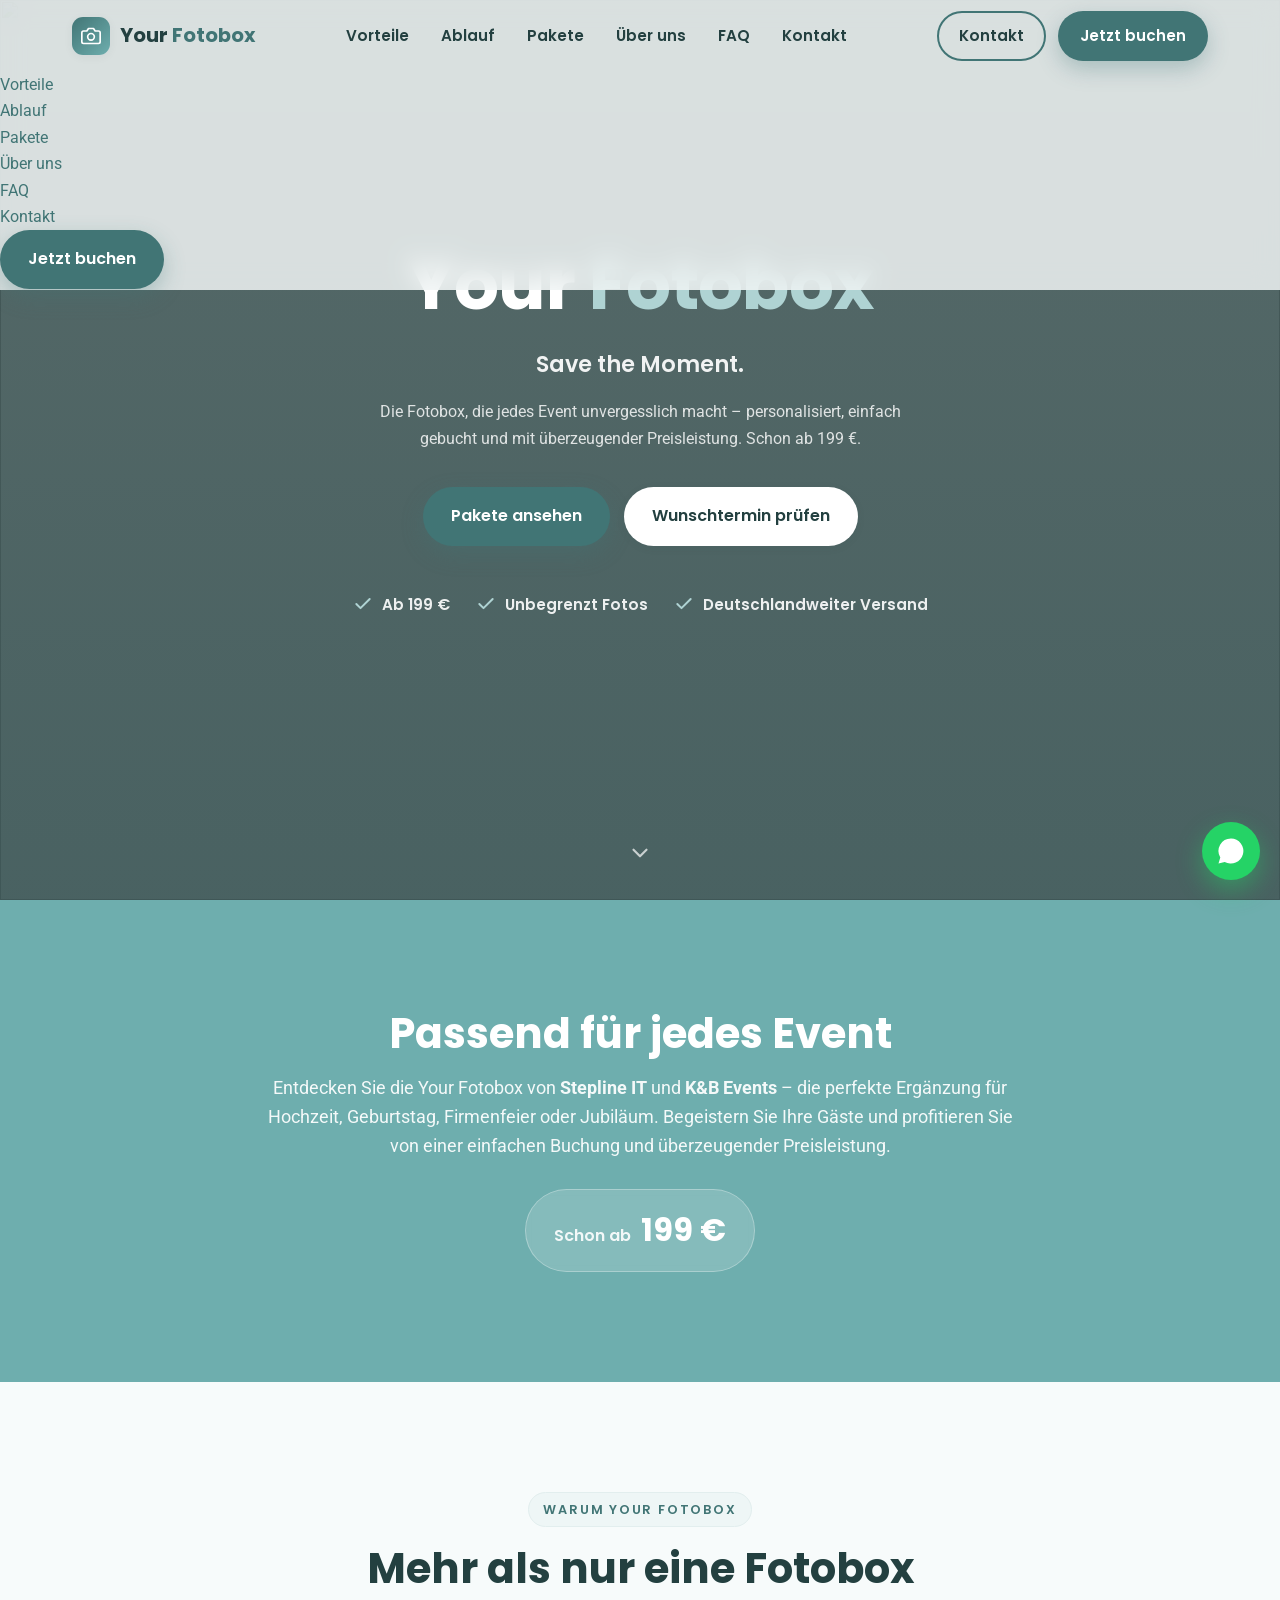
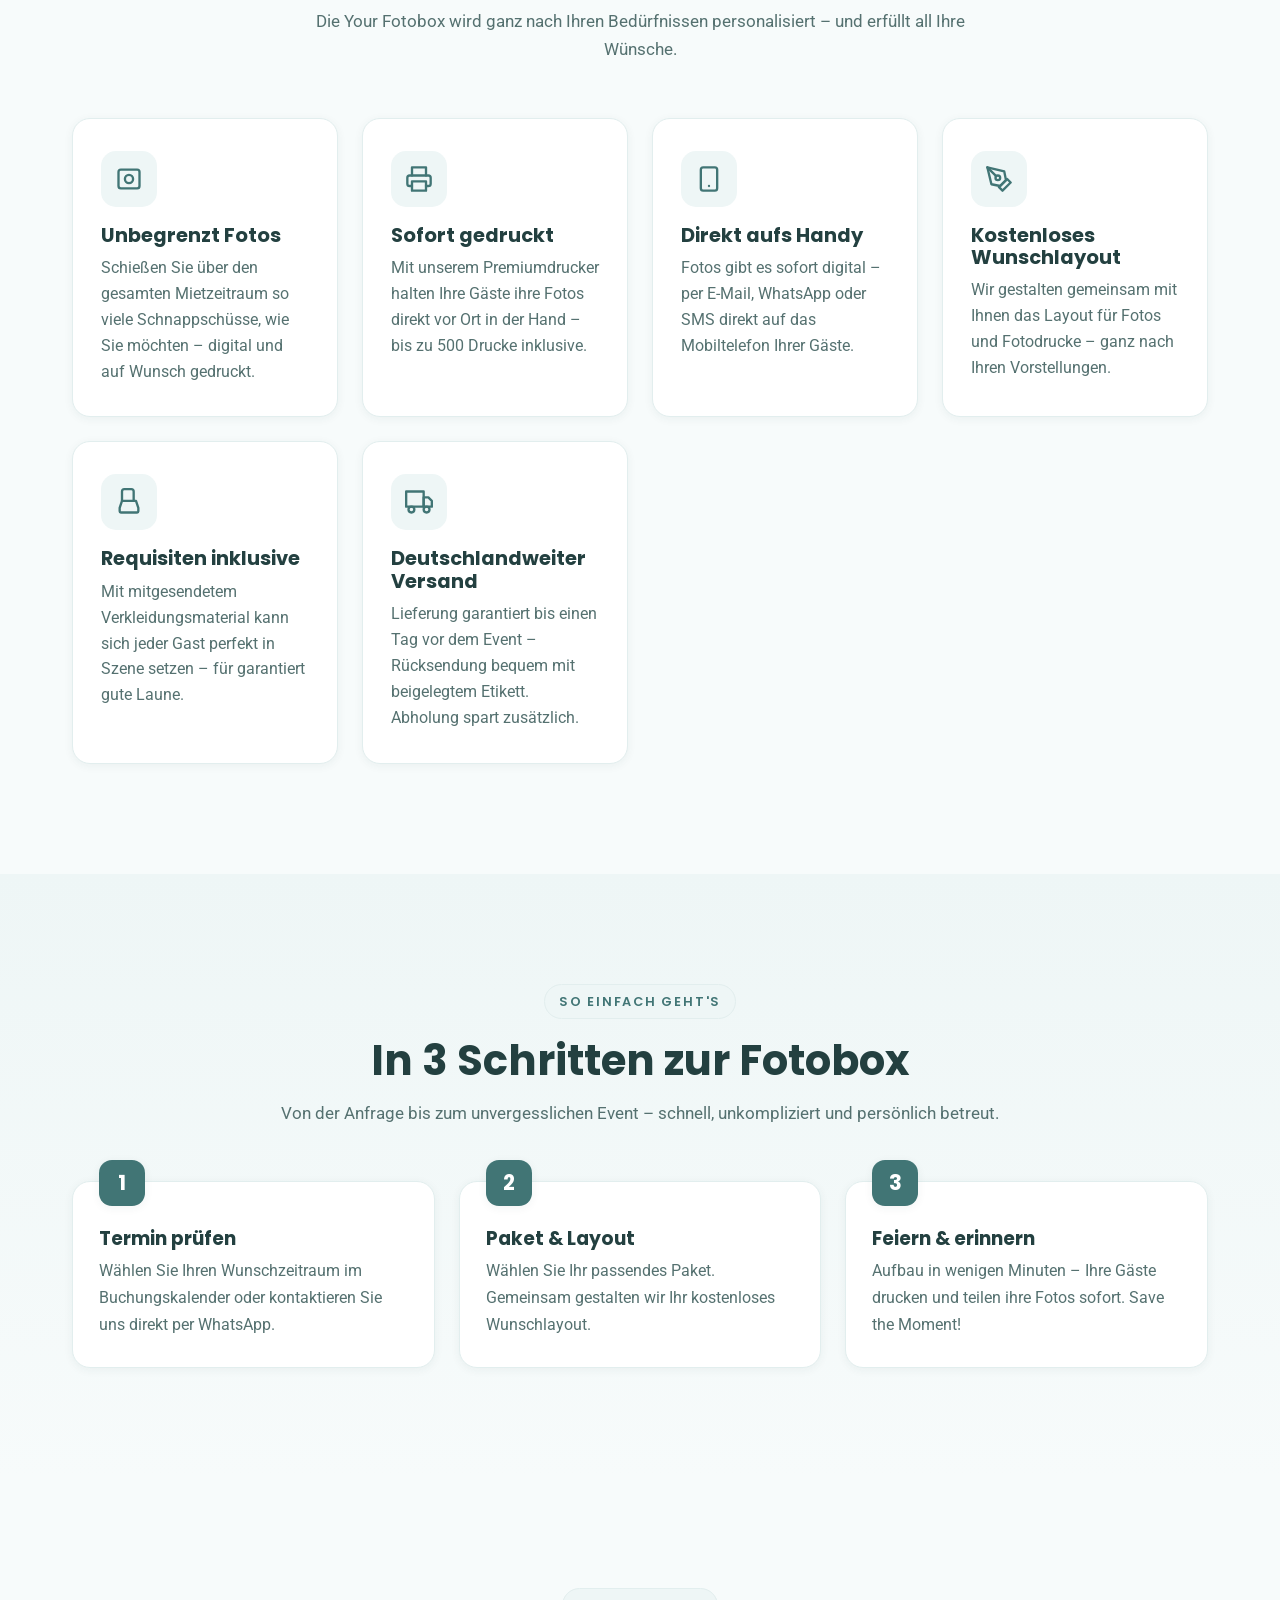
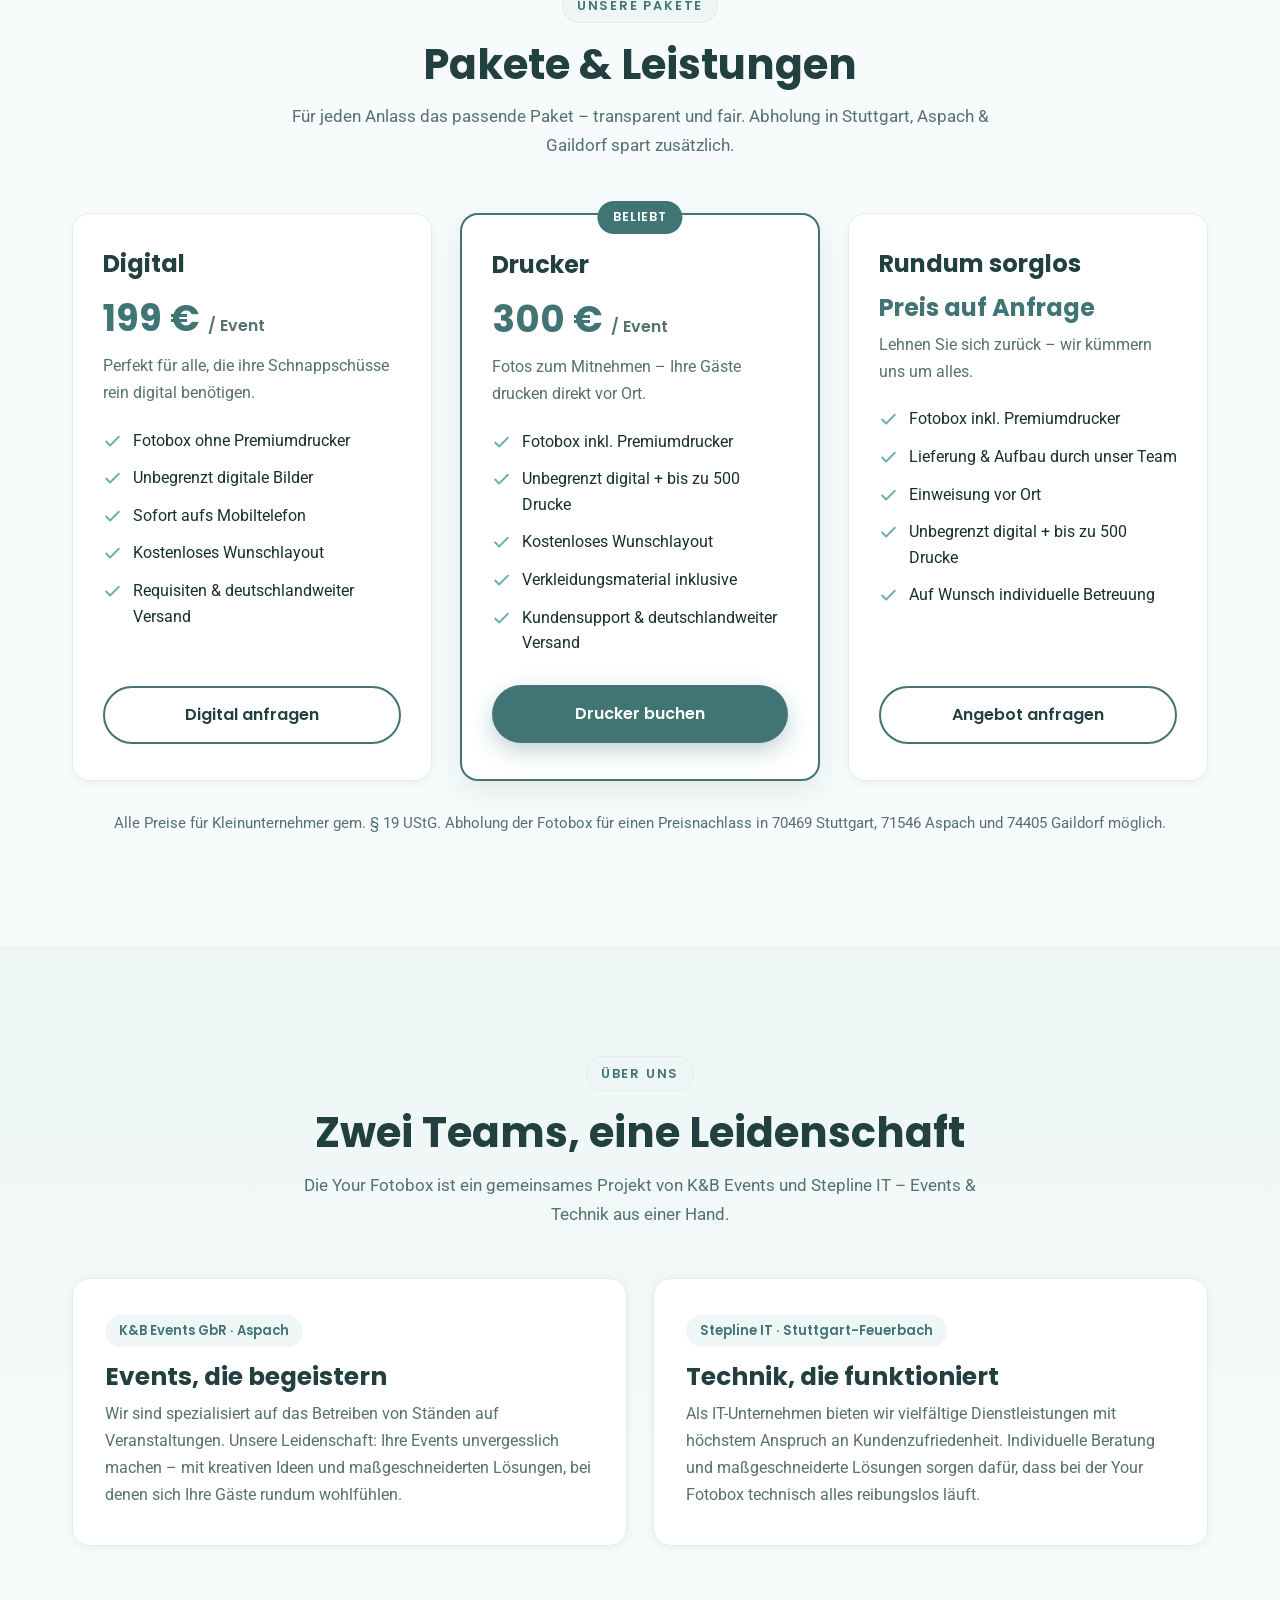
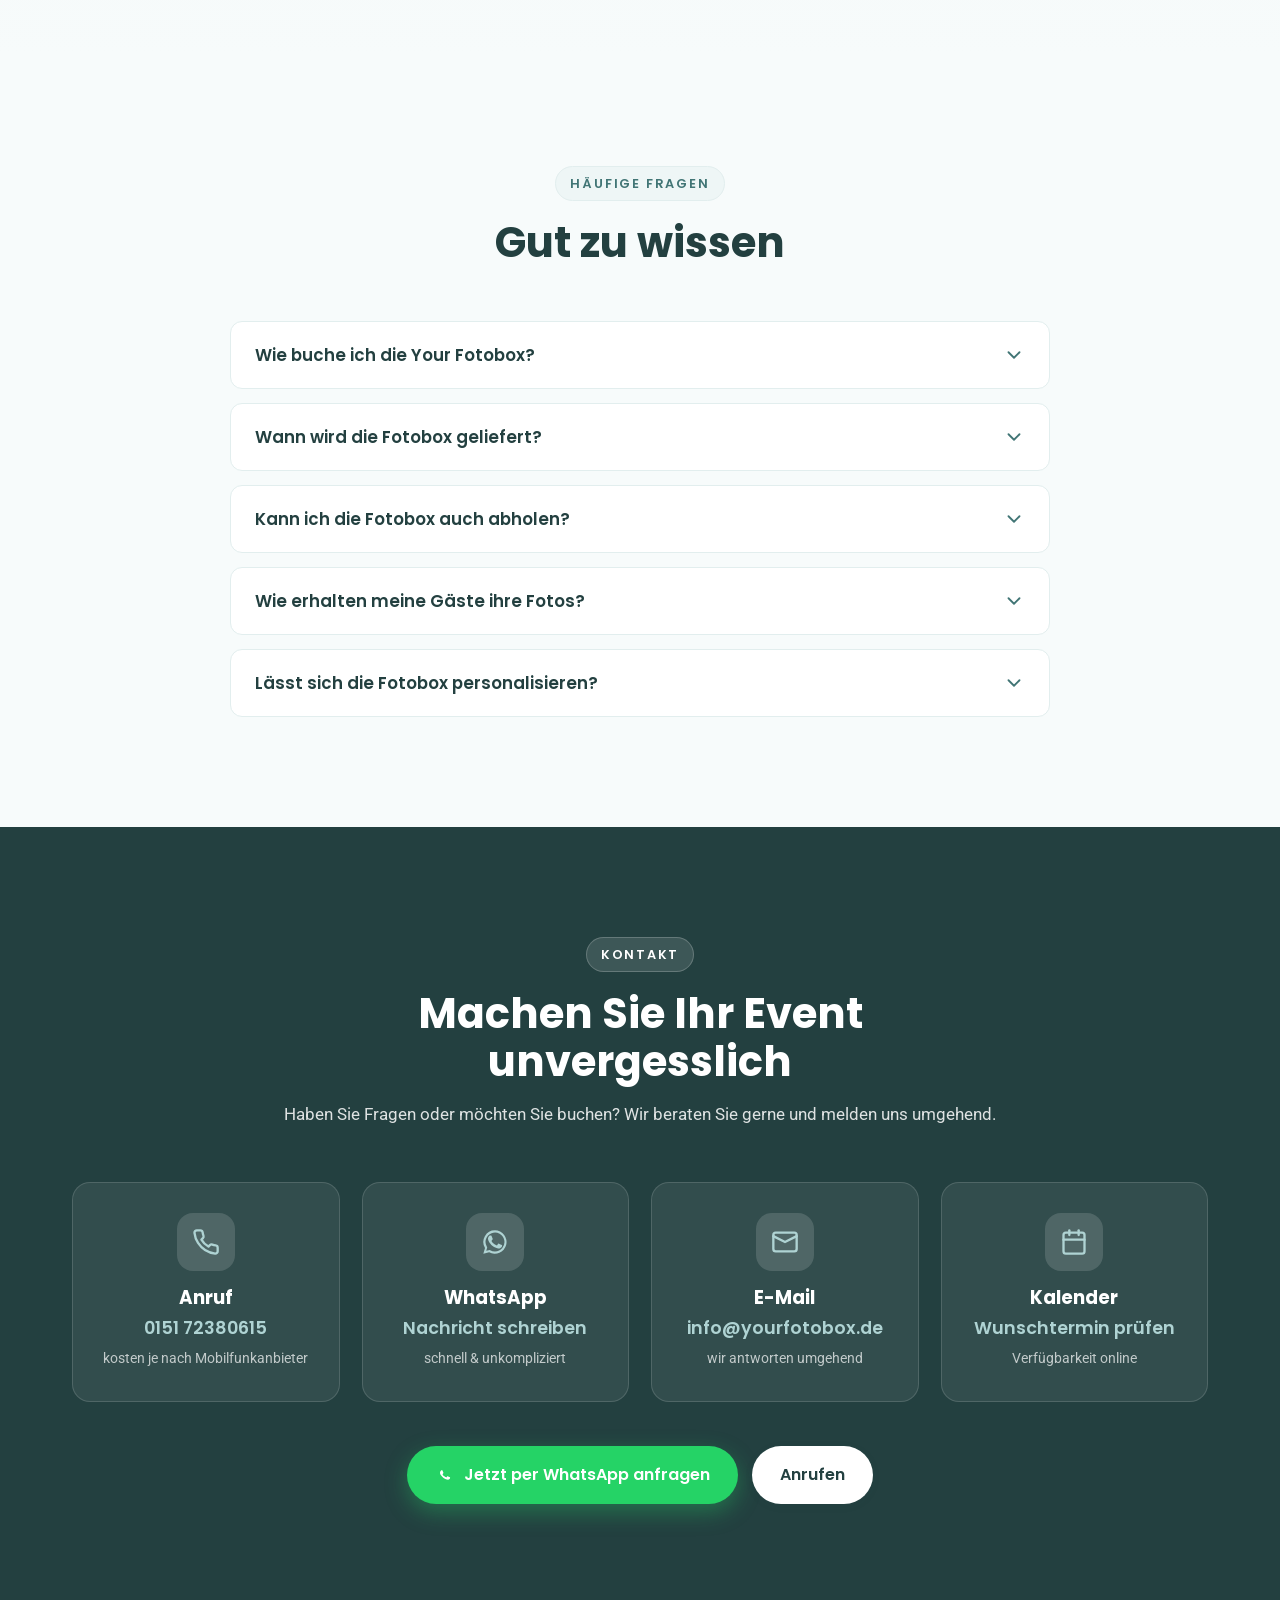
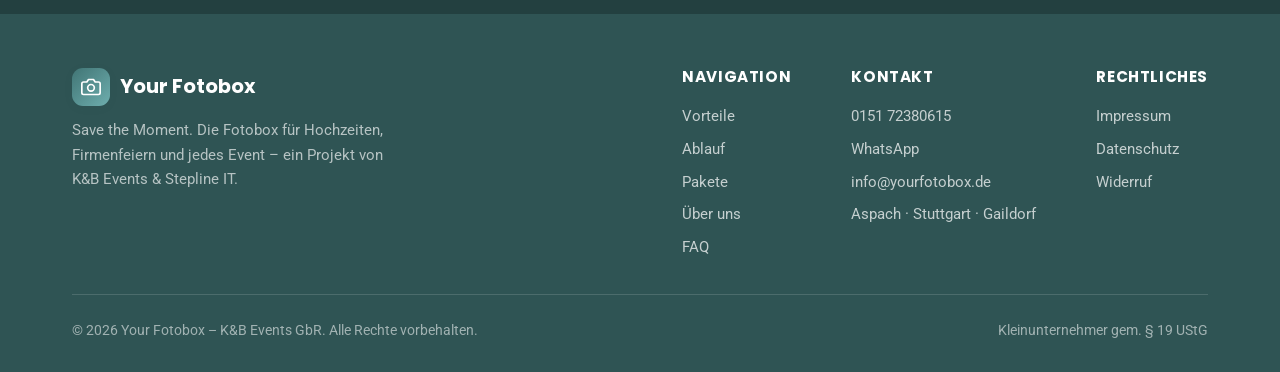
==== index.html @ 8f768f97 "Modernisierte Your Fotobox Website (statisch, responsive)" ====
<!doctype html>
<html lang="de">
<head>
  <meta charset="utf-8">
  <meta name="viewport" content="width=device-width, initial-scale=1">
  <title>Your Fotobox – Fotobox mieten ab 199 € | Save the Moment</title>
  <meta name="description" content="Your Fotobox mieten für Hochzeit, Firmenfeier & jedes Event – ab 199 €. Unbegrenzt Fotos digital & gedruckt, kostenloses Wunschlayout, Requisiten & deutschlandweiter Versand.">
  <meta name="theme-color" content="#417575">

  <meta property="og:type" content="website">
  <meta property="og:title" content="Your Fotobox – Fotobox mieten ab 199 €">
  <meta property="og:description" content="Die perfekte Ergänzung für jedes Event. Save the Moment – ab 199 €.">
  <meta property="og:site_name" content="Your Fotobox">

  <link rel="preconnect" href="https://fonts.googleapis.com">
  <link rel="preconnect" href="https://fonts.gstatic.com" crossorigin>
  <link href="https://fonts.googleapis.com/css2?family=Poppins:wght@600;700&family=Roboto:wght@400;500;700&display=swap" rel="stylesheet">
  <link rel="stylesheet" href="styles.css">

  <script type="application/ld+json">
  {
    "@context": "https://schema.org",
    "@type": "LocalBusiness",
    "name": "Your Fotobox",
    "description": "Fotobox mieten für Events, Hochzeiten und Firmenfeiern – ab 199 €.",
    "telephone": "+49 151 72380615",
    "email": "info@yourfotobox.de",
    "url": "https://www.yourfotobox.de",
    "areaServed": "DE",
    "priceRange": "€€"
  }
  </script>
</head>
<body>

  <!-- ============ HEADER ============ -->
  <header class="site-header" id="header">
    <div class="container nav">
      <a href="#top" class="brand" aria-label="Your Fotobox Startseite">
        <span class="logo-mark" aria-hidden="true">
          <svg viewBox="0 0 24 24" fill="none" stroke="currentColor" stroke-width="2" stroke-linecap="round" stroke-linejoin="round"><path d="M23 19a2 2 0 0 1-2 2H3a2 2 0 0 1-2-2V8a2 2 0 0 1 2-2h4l2-3h6l2 3h4a2 2 0 0 1 2 2z"/><circle cx="12" cy="13" r="4"/></svg>
        </span>
        <span>Your <b>Fotobox</b></span>
      </a>

      <nav aria-label="Hauptnavigation">
        <ul class="nav-links">
          <li><a href="#features">Vorteile</a></li>
          <li><a href="#how">Ablauf</a></li>
          <li><a href="#pakete">Pakete</a></li>
          <li><a href="#ueber-uns">Über uns</a></li>
          <li><a href="#faq">FAQ</a></li>
          <li><a href="#kontakt">Kontakt</a></li>
        </ul>
      </nav>

      <div class="nav-cta">
        <a href="#kontakt" class="btn btn-ghost">Kontakt</a>
        <a href="#pakete" class="btn btn-primary">Jetzt buchen</a>
        <button class="burger" id="burger" aria-label="Menü öffnen" aria-expanded="false">
          <span></span><span></span><span></span>
        </button>
      </div>
    </div>

    <div class="nav-mobile" id="navMobile">
      <ul>
        <li><a href="#features">Vorteile</a></li>
        <li><a href="#how">Ablauf</a></li>
        <li><a href="#pakete">Pakete</a></li>
        <li><a href="#ueber-uns">Über uns</a></li>
        <li><a href="#faq">FAQ</a></li>
        <li><a href="#kontakt">Kontakt</a></li>
        <li><a href="#pakete" class="btn btn-primary">Jetzt buchen</a></li>
      </ul>
    </div>
  </header>

  <!-- ============ HERO ============ -->
  <section class="hero" id="top">
    <div class="hero-bg" aria-hidden="true">
      <img src="https://images.unsplash.com/photo-1511795409834-ef04bbd61622?auto=format&fit=crop&w=1920&q=80" alt="" loading="eager">
    </div>
    <div class="hero-inner">
      <h1>Your <span class="accent">Fotobox</span></h1>
      <p class="lead">Save the Moment.</p>
      <p class="sub">Die Fotobox, die jedes Event unvergesslich macht – personalisiert, einfach gebucht und mit überzeugender Preisleistung. Schon ab 199 €.</p>
      <div class="hero-actions">
        <a href="#pakete" class="btn btn-primary">Pakete ansehen</a>
        <a href="https://app.calendarapp.de/de/?smlp=51174add1c52758f33d414ceaf3fe6ba" target="_blank" rel="noopener" class="btn btn-light">Wunschtermin prüfen</a>
      </div>
      <div class="hero-badges">
        <span class="hero-badge"><svg viewBox="0 0 24 24" fill="none" stroke="currentColor" stroke-width="2.4" stroke-linecap="round" stroke-linejoin="round"><polyline points="20 6 9 17 4 12"/></svg> Ab 199 €</span>
        <span class="hero-badge"><svg viewBox="0 0 24 24" fill="none" stroke="currentColor" stroke-width="2.4" stroke-linecap="round" stroke-linejoin="round"><polyline points="20 6 9 17 4 12"/></svg> Unbegrenzt Fotos</span>
        <span class="hero-badge"><svg viewBox="0 0 24 24" fill="none" stroke="currentColor" stroke-width="2.4" stroke-linecap="round" stroke-linejoin="round"><polyline points="20 6 9 17 4 12"/></svg> Deutschlandweiter Versand</span>
      </div>
    </div>
    <a href="#features" class="scroll-cue" aria-label="Weiter scrollen">
      <svg width="26" height="26" viewBox="0 0 24 24" fill="none" stroke="currentColor" stroke-width="2" stroke-linecap="round" stroke-linejoin="round"><polyline points="6 9 12 15 18 9"/></svg>
    </a>
  </section>

  <!-- ============ INTRO ============ -->
  <section class="intro">
    <div class="container reveal">
      <h2>Passend für jedes Event</h2>
      <p>Entdecken Sie die Your Fotobox von <strong>Stepline IT</strong> und <strong>K&amp;B Events</strong> – die perfekte Ergänzung für Hochzeit, Geburtstag, Firmenfeier oder Jubiläum. Begeistern Sie Ihre Gäste und profitieren Sie von einer einfachen Buchung und überzeugender Preisleistung.</p>
      <div class="price-pill">
        <span class="small">Schon ab</span>
        <span class="big">199 €</span>
      </div>
    </div>
  </section>

  <!-- ============ FEATURES ============ -->
  <section id="features">
    <div class="container">
      <div class="section-head reveal">
        <span class="eyebrow">Warum Your Fotobox</span>
        <h2>Mehr als nur eine Fotobox</h2>
        <p>Die Your Fotobox wird ganz nach Ihren Bedürfnissen personalisiert – und erfüllt all Ihre Wünsche.</p>
      </div>
      <div class="features-grid">

        <div class="feature reveal">
          <div class="ic"><svg viewBox="0 0 24 24" fill="none" stroke="currentColor" stroke-width="2" stroke-linecap="round" stroke-linejoin="round"><rect x="3" y="4" width="18" height="16" rx="2"/><circle cx="12" cy="12" r="3.5"/></svg></div>
          <h3>Unbegrenzt Fotos</h3>
          <p>Schießen Sie über den gesamten Mietzeitraum so viele Schnappschüsse, wie Sie möchten – digital und auf Wunsch gedruckt.</p>
        </div>

        <div class="feature reveal">
          <div class="ic"><svg viewBox="0 0 24 24" fill="none" stroke="currentColor" stroke-width="2" stroke-linecap="round" stroke-linejoin="round"><polyline points="6 9 6 2 18 2 18 9"/><path d="M6 18H4a2 2 0 0 1-2-2v-5a2 2 0 0 1 2-2h16a2 2 0 0 1 2 2v5a2 2 0 0 1-2 2h-2"/><rect x="6" y="14" width="12" height="8"/></svg></div>
          <h3>Sofort gedruckt</h3>
          <p>Mit unserem Premiumdrucker halten Ihre Gäste ihre Fotos direkt vor Ort in der Hand – bis zu 500 Drucke inklusive.</p>
        </div>

        <div class="feature reveal">
          <div class="ic"><svg viewBox="0 0 24 24" fill="none" stroke="currentColor" stroke-width="2" stroke-linecap="round" stroke-linejoin="round"><rect x="5" y="2" width="14" height="20" rx="2"/><line x1="12" y1="18" x2="12" y2="18"/></svg></div>
          <h3>Direkt aufs Handy</h3>
          <p>Fotos gibt es sofort digital – per E-Mail, WhatsApp oder SMS direkt auf das Mobiltelefon Ihrer Gäste.</p>
        </div>

        <div class="feature reveal">
          <div class="ic"><svg viewBox="0 0 24 24" fill="none" stroke="currentColor" stroke-width="2" stroke-linecap="round" stroke-linejoin="round"><path d="M12 19l7-7 3 3-7 7-3-3z"/><path d="M18 13l-1.5-7.5L2 2l3.5 14.5L13 18l5-5z"/><path d="M2 2l7.586 7.586"/><circle cx="11" cy="11" r="2"/></svg></div>
          <h3>Kostenloses Wunschlayout</h3>
          <p>Wir gestalten gemeinsam mit Ihnen das Layout für Fotos und Fotodrucke – ganz nach Ihren Vorstellungen.</p>
        </div>

        <div class="feature reveal">
          <div class="ic"><svg viewBox="0 0 24 24" fill="none" stroke="currentColor" stroke-width="2" stroke-linecap="round" stroke-linejoin="round"><path d="M16 11V3a2 2 0 0 0-2-2H8a2 2 0 0 0-2 2v8"/><path d="M6 11h12l2 6v3a1 1 0 0 1-1 1H5a1 1 0 0 1-1-1v-3z"/></svg></div>
          <h3>Requisiten inklusive</h3>
          <p>Mit mitgesendetem Verkleidungsmaterial kann sich jeder Gast perfekt in Szene setzen – für garantiert gute Laune.</p>
        </div>

        <div class="feature reveal">
          <div class="ic"><svg viewBox="0 0 24 24" fill="none" stroke="currentColor" stroke-width="2" stroke-linecap="round" stroke-linejoin="round"><rect x="1" y="3" width="15" height="13"/><polygon points="16 8 20 8 23 11 23 16 16 16 16 8"/><circle cx="5.5" cy="18.5" r="2.5"/><circle cx="18.5" cy="18.5" r="2.5"/></svg></div>
          <h3>Deutschlandweiter Versand</h3>
          <p>Lieferung garantiert bis einen Tag vor dem Event – Rücksendung bequem mit beigelegtem Etikett. Abholung spart zusätzlich.</p>
        </div>

      </div>
    </div>
  </section>

  <!-- ============ HOW IT WORKS ============ -->
  <section id="how" class="how">
    <div class="container">
      <div class="section-head reveal">
        <span class="eyebrow">So einfach geht's</span>
        <h2>In 3 Schritten zur Fotobox</h2>
        <p>Von der Anfrage bis zum unvergesslichen Event – schnell, unkompliziert und persönlich betreut.</p>
      </div>
      <div class="steps">
        <div class="step reveal"><span class="num"></span><h3>Termin prüfen</h3><p>Wählen Sie Ihren Wunschzeitraum im Buchungskalender oder kontaktieren Sie uns direkt per WhatsApp.</p></div>
        <div class="step reveal"><span class="num"></span><h3>Paket & Layout</h3><p>Wählen Sie Ihr passendes Paket. Gemeinsam gestalten wir Ihr kostenloses Wunschlayout.</p></div>
        <div class="step reveal"><span class="num"></span><h3>Feiern & erinnern</h3><p>Aufbau in wenigen Minuten – Ihre Gäste drucken und teilen ihre Fotos sofort. Save the Moment!</p></div>
      </div>
    </div>
  </section>

  <!-- ============ PACKAGES ============ -->
  <section id="pakete">
    <div class="container">
      <div class="section-head reveal">
        <span class="eyebrow">Unsere Pakete</span>
        <h2>Pakete &amp; Leistungen</h2>
        <p>Für jeden Anlass das passende Paket – transparent und fair. Abholung in Stuttgart, Aspach &amp; Gaildorf spart zusätzlich.</p>
      </div>
      <div class="pkg-grid">

        <!-- Digital -->
        <div class="pkg reveal">
          <h3>Digital</h3>
          <div class="price">199 € <span>/ Event</span></div>
          <p>Perfekt für alle, die ihre Schnappschüsse rein digital benötigen.</p>
          <ul>
            <li><svg viewBox="0 0 24 24" fill="none" stroke="currentColor" stroke-width="2.4" stroke-linecap="round" stroke-linejoin="round"><polyline points="20 6 9 17 4 12"/></svg> Fotobox ohne Premiumdrucker</li>
            <li><svg viewBox="0 0 24 24" fill="none" stroke="currentColor" stroke-width="2.4" stroke-linecap="round" stroke-linejoin="round"><polyline points="20 6 9 17 4 12"/></svg> Unbegrenzt digitale Bilder</li>
            <li><svg viewBox="0 0 24 24" fill="none" stroke="currentColor" stroke-width="2.4" stroke-linecap="round" stroke-linejoin="round"><polyline points="20 6 9 17 4 12"/></svg> Sofort aufs Mobiltelefon</li>
            <li><svg viewBox="0 0 24 24" fill="none" stroke="currentColor" stroke-width="2.4" stroke-linecap="round" stroke-linejoin="round"><polyline points="20 6 9 17 4 12"/></svg> Kostenloses Wunschlayout</li>
            <li><svg viewBox="0 0 24 24" fill="none" stroke="currentColor" stroke-width="2.4" stroke-linecap="round" stroke-linejoin="round"><polyline points="20 6 9 17 4 12"/></svg> Requisiten &amp; deutschlandweiter Versand</li>
          </ul>
          <a href="#kontakt" class="btn btn-ghost">Digital anfragen</a>
        </div>

        <!-- Drucker (featured) -->
        <div class="pkg featured reveal">
          <span class="tag">Beliebt</span>
          <h3>Drucker</h3>
          <div class="price">300 € <span>/ Event</span></div>
          <p>Fotos zum Mitnehmen – Ihre Gäste drucken direkt vor Ort.</p>
          <ul>
            <li><svg viewBox="0 0 24 24" fill="none" stroke="currentColor" stroke-width="2.4" stroke-linecap="round" stroke-linejoin="round"><polyline points="20 6 9 17 4 12"/></svg> Fotobox inkl. Premiumdrucker</li>
            <li><svg viewBox="0 0 24 24" fill="none" stroke="currentColor" stroke-width="2.4" stroke-linecap="round" stroke-linejoin="round"><polyline points="20 6 9 17 4 12"/></svg> Unbegrenzt digital + bis zu 500 Drucke</li>
            <li><svg viewBox="0 0 24 24" fill="none" stroke="currentColor" stroke-width="2.4" stroke-linecap="round" stroke-linejoin="round"><polyline points="20 6 9 17 4 12"/></svg> Kostenloses Wunschlayout</li>
            <li><svg viewBox="0 0 24 24" fill="none" stroke="currentColor" stroke-width="2.4" stroke-linecap="round" stroke-linejoin="round"><polyline points="20 6 9 17 4 12"/></svg> Verkleidungsmaterial inklusive</li>
            <li><svg viewBox="0 0 24 24" fill="none" stroke="currentColor" stroke-width="2.4" stroke-linecap="round" stroke-linejoin="round"><polyline points="20 6 9 17 4 12"/></svg> Kundensupport &amp; deutschlandweiter Versand</li>
          </ul>
          <a href="#kontakt" class="btn btn-primary">Drucker buchen</a>
        </div>

        <!-- Rundum sorglos -->
        <div class="pkg reveal">
          <h3>Rundum sorglos</h3>
          <div class="price quote">Preis auf Anfrage</div>
          <p>Lehnen Sie sich zurück – wir kümmern uns um alles.</p>
          <ul>
            <li><svg viewBox="0 0 24 24" fill="none" stroke="currentColor" stroke-width="2.4" stroke-linecap="round" stroke-linejoin="round"><polyline points="20 6 9 17 4 12"/></svg> Fotobox inkl. Premiumdrucker</li>
            <li><svg viewBox="0 0 24 24" fill="none" stroke="currentColor" stroke-width="2.4" stroke-linecap="round" stroke-linejoin="round"><polyline points="20 6 9 17 4 12"/></svg> Lieferung &amp; Aufbau durch unser Team</li>
            <li><svg viewBox="0 0 24 24" fill="none" stroke="currentColor" stroke-width="2.4" stroke-linecap="round" stroke-linejoin="round"><polyline points="20 6 9 17 4 12"/></svg> Einweisung vor Ort</li>
            <li><svg viewBox="0 0 24 24" fill="none" stroke="currentColor" stroke-width="2.4" stroke-linecap="round" stroke-linejoin="round"><polyline points="20 6 9 17 4 12"/></svg> Unbegrenzt digital + bis zu 500 Drucke</li>
            <li><svg viewBox="0 0 24 24" fill="none" stroke="currentColor" stroke-width="2.4" stroke-linecap="round" stroke-linejoin="round"><polyline points="20 6 9 17 4 12"/></svg> Auf Wunsch individuelle Betreuung</li>
          </ul>
          <a href="#kontakt" class="btn btn-ghost">Angebot anfragen</a>
        </div>

      </div>
      <p class="pkg-note">Alle Preise für Kleinunternehmer gem. § 19 UStG. Abholung der Fotobox für einen Preisnachlass in 70469 Stuttgart, 71546 Aspach und 74405 Gaildorf möglich.</p>
    </div>
  </section>

  <!-- ============ ABOUT ============ -->
  <section id="ueber-uns" class="how">
    <div class="container">
      <div class="section-head about-lead reveal">
        <span class="eyebrow">Über uns</span>
        <h2>Zwei Teams, eine Leidenschaft</h2>
        <p>Die Your Fotobox ist ein gemeinsames Projekt von K&amp;B Events und Stepline IT – Events &amp; Technik aus einer Hand.</p>
      </div>
      <div class="about-grid">
        <div class="about-card reveal">
          <span class="chip">K&amp;B Events GbR · Aspach</span>
          <h3>Events, die begeistern</h3>
          <p>Wir sind spezialisiert auf das Betreiben von Ständen auf Veranstaltungen. Unsere Leidenschaft: Ihre Events unvergesslich machen – mit kreativen Ideen und maßgeschneiderten Lösungen, bei denen sich Ihre Gäste rundum wohlfühlen.</p>
        </div>
        <div class="about-card reveal">
          <span class="chip">Stepline IT · Stuttgart-Feuerbach</span>
          <h3>Technik, die funktioniert</h3>
          <p>Als IT-Unternehmen bieten wir vielfältige Dienstleistungen mit höchstem Anspruch an Kundenzufriedenheit. Individuelle Beratung und maßgeschneiderte Lösungen sorgen dafür, dass bei der Your Fotobox technisch alles reibungslos läuft.</p>
        </div>
      </div>
    </div>
  </section>

  <!-- ============ FAQ ============ -->
  <section id="faq">
    <div class="container">
      <div class="section-head reveal">
        <span class="eyebrow">Häufige Fragen</span>
        <h2>Gut zu wissen</h2>
      </div>
      <div class="faq-list">
        <div class="faq-item reveal">
          <button class="faq-q">Wie buche ich die Your Fotobox?<svg class="chev" viewBox="0 0 24 24" fill="none" stroke="currentColor" stroke-width="2" stroke-linecap="round" stroke-linejoin="round"><polyline points="6 9 12 15 18 9"/></svg></button>
          <div class="faq-a"><p>Prüfen Sie zunächst Ihren Wunschtermin im Buchungskalender oder kontaktieren Sie uns direkt. Anschließend wählen Sie Ihr gewünschtes Paket – wir melden uns umgehend bei Ihnen.</p></div>
        </div>
        <div class="faq-item reveal">
          <button class="faq-q">Wann wird die Fotobox geliefert?<svg class="chev" viewBox="0 0 24 24" fill="none" stroke="currentColor" stroke-width="2" stroke-linecap="round" stroke-linejoin="round"><polyline points="6 9 12 15 18 9"/></svg></button>
          <div class="faq-a"><p>Wir garantieren die Lieferung deutschlandweit bis spätestens einen Tag vor Ihrem Event. Die Rücksendung ist ganz einfach mit dem beigelegten Rücksendeetikett möglich.</p></div>
        </div>
        <div class="faq-item reveal">
          <button class="faq-q">Kann ich die Fotobox auch abholen?<svg class="chev" viewBox="0 0 24 24" fill="none" stroke="currentColor" stroke-width="2" stroke-linecap="round" stroke-linejoin="round"><polyline points="6 9 12 15 18 9"/></svg></button>
          <div class="faq-a"><p>Ja. Eine Abholung ist – für einen Preisnachlass – in 70469 Stuttgart, 71546 Aspach und 74405 Gaildorf möglich.</p></div>
        </div>
        <div class="faq-item reveal">
          <button class="faq-q">Wie erhalten meine Gäste ihre Fotos?<svg class="chev" viewBox="0 0 24 24" fill="none" stroke="currentColor" stroke-width="2" stroke-linecap="round" stroke-linejoin="round"><polyline points="6 9 12 15 18 9"/></svg></button>
          <div class="faq-a"><p>Direkt vor Ort gedruckt (Paket Drucker &amp; Rundum sorglos) und/oder digital per E-Mail, WhatsApp oder SMS – in Ihrem individuellen Wunschlayout.</p></div>
        </div>
        <div class="faq-item reveal">
          <button class="faq-q">Lässt sich die Fotobox personalisieren?<svg class="chev" viewBox="0 0 24 24" fill="none" stroke="currentColor" stroke-width="2" stroke-linecap="round" stroke-linejoin="round"><polyline points="6 9 12 15 18 9"/></svg></button>
          <div class="faq-a"><p>Absolut. Neben dem kostenlosen Wunschlayout lassen sich z. B. Werbe- oder eigene Videos einblenden und sogar eine Umfrage einbinden – ganz nach Ihren Wünschen.</p></div>
        </div>
      </div>
    </div>
  </section>

  <!-- ============ CONTACT ============ -->
  <section id="kontakt" class="contact">
    <div class="container">
      <div class="section-head reveal">
        <span class="eyebrow" style="background:rgba(255,255,255,.12);color:#fff;border-color:rgba(255,255,255,.2)">Kontakt</span>
        <h2>Machen Sie Ihr Event unvergesslich</h2>
        <p>Haben Sie Fragen oder möchten Sie buchen? Wir beraten Sie gerne und melden uns umgehend.</p>
      </div>

      <div class="contact-grid">
        <div class="contact-card reveal">
          <div class="ic"><svg viewBox="0 0 24 24" fill="none" stroke="currentColor" stroke-width="2" stroke-linecap="round" stroke-linejoin="round"><path d="M22 16.92v3a2 2 0 0 1-2.18 2 19.79 19.79 0 0 1-8.63-3.07 19.5 19.5 0 0 1-6-6 19.79 19.79 0 0 1-3.07-8.67A2 2 0 0 1 4.11 2h3a2 2 0 0 1 2 1.72c.13.96.36 1.9.7 2.81a2 2 0 0 1-.45 2.11L8.09 9.91a16 16 0 0 0 6 6l1.27-1.27a2 2 0 0 1 2.11-.45c.9.34 1.85.57 2.81.7A2 2 0 0 1 22 16.92z"/></svg></div>
          <h3>Anruf</h3>
          <a href="tel:+4915172380615">0151 72380615</a>
          <p>kosten je nach Mobilfunkanbieter</p>
        </div>

        <div class="contact-card reveal">
          <div class="ic"><svg viewBox="0 0 24 24" fill="currentColor"><path d="M17.5 14.4c-.3-.15-1.77-.87-2.04-.97-.27-.1-.47-.15-.67.15-.2.3-.77.96-.94 1.16-.17.2-.35.22-.65.07-.3-.15-1.26-.46-2.4-1.48-.89-.79-1.49-1.76-1.66-2.06-.17-.3-.02-.46.13-.61.14-.14.3-.35.45-.52.15-.17.2-.3.3-.5.1-.2.05-.37-.02-.52-.08-.15-.67-1.61-.92-2.2-.24-.58-.49-.5-.67-.51-.17-.01-.37-.01-.57-.01-.2 0-.52.07-.8.37-.27.3-1.04 1.02-1.04 2.48 0 1.46 1.07 2.88 1.22 3.08.15.2 2.1 3.2 5.08 4.49.71.3 1.26.49 1.69.63.71.22 1.36.19 1.87.12.57-.09 1.77-.72 2.02-1.42.25-.7.25-1.29.17-1.42-.07-.13-.27-.2-.57-.35zM12 2a10 10 0 0 0-8.56 15.15L2 22l4.97-1.3A10 10 0 1 0 12 2zm0 18.1a8.1 8.1 0 0 1-4.13-1.13l-.3-.18-3.06.8.82-2.98-.2-.31A8.1 8.1 0 1 1 12 20.1z"/></svg></div>
          <h3>WhatsApp</h3>
          <a href="https://wa.me/4915172380615" target="_blank" rel="noopener">Nachricht schreiben</a>
          <p>schnell &amp; unkompliziert</p>
        </div>

        <div class="contact-card reveal">
          <div class="ic"><svg viewBox="0 0 24 24" fill="none" stroke="currentColor" stroke-width="2" stroke-linecap="round" stroke-linejoin="round"><rect x="2" y="4" width="20" height="16" rx="2"/><path d="m22 7-10 5L2 7"/></svg></div>
          <h3>E-Mail</h3>
          <a href="mailto:info@yourfotobox.de">info@yourfotobox.de</a>
          <p>wir antworten umgehend</p>
        </div>

        <div class="contact-card reveal">
          <div class="ic"><svg viewBox="0 0 24 24" fill="none" stroke="currentColor" stroke-width="2" stroke-linecap="round" stroke-linejoin="round"><rect x="3" y="4" width="18" height="18" rx="2"/><line x1="16" y1="2" x2="16" y2="6"/><line x1="8" y1="2" x2="8" y2="6"/><line x1="3" y1="10" x2="21" y2="10"/></svg></div>
          <h3>Kalender</h3>
          <a href="https://app.calendarapp.de/de/?smlp=51174add1c52758f33d414ceaf3fe6ba" target="_blank" rel="noopener">Wunschtermin prüfen</a>
          <p>Verfügbarkeit online</p>
        </div>
      </div>

      <div class="contact-actions">
        <a href="https://wa.me/4915172380615" target="_blank" rel="noopener" class="btn btn-wa">
          <svg viewBox="0 0 24 24" width="20" height="20" fill="currentColor"><path d="M17.5 14.4c-.3-.15-1.77-.87-2.04-.97-.27-.1-.47-.15-.67.15-.2.3-.77.96-.94 1.16-.17.2-.35.22-.65.07-.3-.15-1.26-.46-2.4-1.48-.89-.79-1.49-1.76-1.66-2.06-.17-.3-.02-.46.13-.61.14-.14.3-.35.45-.52.15-.17.2-.3.3-.5.1-.2.05-.37-.02-.52-.08-.15-.67-1.61-.92-2.2-.24-.58-.49-.5-.67-.51h-.57c-.2 0-.52.07-.8.37-.27.3-1.04 1.02-1.04 2.48 0 1.46 1.07 2.88 1.22 3.08.15.2 2.1 3.2 5.08 4.49.71.3 1.26.49 1.69.63.71.22 1.36.19 1.87.12.57-.09 1.77-.72 2.02-1.42.25-.7.25-1.29.17-1.42-.07-.13-.27-.2-.57-.35z"/></svg>
          Jetzt per WhatsApp anfragen
        </a>
        <a href="tel:+4915172380615" class="btn btn-light">Anrufen</a>
      </div>
    </div>
  </section>

  <!-- ============ FOOTER ============ -->
  <footer class="site-footer">
    <div class="container">
      <div class="footer-top">
        <div class="footer-brand">
          <a href="#top" class="brand">
            <span class="logo-mark" aria-hidden="true">
              <svg viewBox="0 0 24 24" fill="none" stroke="currentColor" stroke-width="2" stroke-linecap="round" stroke-linejoin="round"><path d="M23 19a2 2 0 0 1-2 2H3a2 2 0 0 1-2-2V8a2 2 0 0 1 2-2h4l2-3h6l2 3h4a2 2 0 0 1 2 2z"/><circle cx="12" cy="13" r="4"/></svg>
            </span>
            <span>Your Fotobox</span>
          </a>
          <p>Save the Moment. Die Fotobox für Hochzeiten, Firmenfeiern und jedes Event – ein Projekt von K&amp;B Events &amp; Stepline IT.</p>
        </div>
        <div class="footer-cols">
          <div class="footer-col">
            <h4>Navigation</h4>
            <a href="#features">Vorteile</a>
            <a href="#how">Ablauf</a>
            <a href="#pakete">Pakete</a>
            <a href="#ueber-uns">Über uns</a>
            <a href="#faq">FAQ</a>
          </div>
          <div class="footer-col">
            <h4>Kontakt</h4>
            <a href="tel:+4915172380615">0151 72380615</a>
            <a href="https://wa.me/4915172380615" target="_blank" rel="noopener">WhatsApp</a>
            <a href="mailto:info@yourfotobox.de">info@yourfotobox.de</a>
            <span>Aspach · Stuttgart · Gaildorf</span>
          </div>
          <div class="footer-col">
            <h4>Rechtliches</h4>
            <a href="impressum.html">Impressum</a>
            <a href="datenschutz.html">Datenschutz</a>
            <a href="widerruf.html">Widerruf</a>
          </div>
        </div>
      </div>
      <div class="footer-bottom">
        <span>© <span id="year"></span> Your Fotobox – K&amp;B Events GbR. Alle Rechte vorbehalten.</span>
        <span>Kleinunternehmer gem. § 19 UStG</span>
      </div>
    </div>
  </footer>

  <!-- Floating WhatsApp -->
  <a href="https://wa.me/4915172380615" target="_blank" rel="noopener" class="wa-float" aria-label="Kontakt per WhatsApp">
    <svg viewBox="0 0 24 24" fill="currentColor"><path d="M17.5 14.4c-.3-.15-1.77-.87-2.04-.97-.27-.1-.47-.15-.67.15-.2.3-.77.96-.94 1.16-.17.2-.35.22-.65.07-.3-.15-1.26-.46-2.4-1.48-.89-.79-1.49-1.76-1.66-2.06-.17-.3-.02-.46.13-.61.14-.14.3-.35.45-.52.15-.17.2-.3.3-.5.1-.2.05-.37-.02-.52-.08-.15-.67-1.61-.92-2.2-.24-.58-.49-.5-.67-.51-.17-.01-.37-.01-.57-.01-.2 0-.52.07-.8.37-.27.3-1.04 1.02-1.04 2.48 0 1.46 1.07 2.88 1.22 3.08.15.2 2.1 3.2 5.08 4.49.71.3 1.26.49 1.69.63.71.22 1.36.19 1.87.12.57-.09 1.77-.72 2.02-1.42.25-.7.25-1.29.17-1.42-.07-.13-.27-.2-.57-.35zM12 2a10 10 0 0 0-8.56 15.15L2 22l4.97-1.3A10 10 0 1 0 12 2z"/></svg>
  </a>

  <script src="main.js"></script>
</body>
</html>
---- styles.css ----
/* ============================================================
   Your Fotobox – modernes Stylesheet
   Farbwelt: Mint/Petrol (übernommen & aufgefrischt)
   ============================================================ */

:root {
  --mint: #afd3d3;
  --mint-soft: #d4e8e8;
  --mint-50: #eef6f6;
  --teal: #417575;
  --teal-600: #2f5454;
  --teal-700: #234040;
  --shade2: #6eaeae;
  --ink: #16302f;
  --muted: #557170;
  --white: #ffffff;
  --bg: #f7fbfb;
  --card: #ffffff;
  --border: #e2eeee;
  --shadow-sm: 0 2px 10px rgba(35, 64, 64, 0.06);
  --shadow: 0 10px 30px rgba(35, 64, 64, 0.10);
  --shadow-lg: 0 24px 60px rgba(35, 64, 64, 0.16);
  --radius: 18px;
  --radius-sm: 12px;
  --maxw: 1180px;
  --head: "Poppins", system-ui, -apple-system, "Segoe UI", sans-serif;
  --body: "Roboto", system-ui, -apple-system, "Segoe UI", sans-serif;
}

* { margin: 0; padding: 0; box-sizing: border-box; }

html { scroll-behavior: smooth; scroll-padding-top: 86px; }

body {
  font-family: var(--body);
  color: var(--ink);
  background: var(--bg);
  line-height: 1.65;
  -webkit-font-smoothing: antialiased;
  overflow-x: hidden;
}

h1, h2, h3, h4 { font-family: var(--head); font-weight: 700; line-height: 1.15; color: var(--teal-700); }
h2 { font-size: clamp(1.8rem, 3.5vw, 2.6rem); }
h3 { font-size: clamp(1.25rem, 2vw, 1.55rem); }
p { color: var(--muted); font-size: 1.02rem; }
a { color: var(--teal); text-decoration: none; }
img { max-width: 100%; display: block; }

.container { width: 100%; max-width: var(--maxw); margin: 0 auto; padding: 0 22px; }
section { padding: clamp(60px, 9vw, 110px) 0; }

.eyebrow {
  display: inline-block;
  font-family: var(--head);
  font-weight: 600;
  font-size: 0.8rem;
  letter-spacing: 0.14em;
  text-transform: uppercase;
  color: var(--teal);
  background: var(--mint-50);
  border: 1px solid var(--border);
  padding: 6px 14px;
  border-radius: 999px;
  margin-bottom: 18px;
}

.section-head { max-width: 720px; margin: 0 auto 54px; text-align: center; }
.section-head p { margin-top: 14px; font-size: 1.08rem; }

/* ---------- Buttons ---------- */
.btn {
  display: inline-flex; align-items: center; gap: 9px;
  font-family: var(--head); font-weight: 600; font-size: 1rem;
  padding: 14px 26px; border-radius: 999px; border: 2px solid transparent;
  cursor: pointer; transition: transform .18s ease, box-shadow .18s ease, background .18s ease, color .18s ease;
  white-space: nowrap;
}
.btn-primary { background: var(--teal); color: #fff; box-shadow: 0 8px 22px rgba(65,117,117,.32); }
.btn-primary:hover { background: var(--teal-600); transform: translateY(-2px); box-shadow: 0 12px 28px rgba(65,117,117,.42); }
.btn-ghost { background: transparent; color: var(--teal-700); border-color: var(--teal); }
.btn-ghost:hover { background: var(--teal); color: #fff; transform: translateY(-2px); }
.btn-light { background: #fff; color: var(--teal-700); box-shadow: var(--shadow-sm); }
.btn-light:hover { transform: translateY(-2px); box-shadow: var(--shadow); }
.btn-wa { background: #25d366; color: #fff; box-shadow: 0 8px 22px rgba(37,211,102,.34); }
.btn-wa:hover { background: #1fb959; transform: translateY(-2px); }

/* ---------- Header ---------- */
.site-header {
  position: fixed; inset: 0 0 auto 0; z-index: 100;
  background: rgba(247, 251, 251, 0.82);
  backdrop-filter: blur(12px);
  border-bottom: 1px solid transparent;
  transition: background .25s ease, box-shadow .25s ease, border-color .25s ease;
}
.site-header.scrolled { background: rgba(255,255,255,.92); box-shadow: var(--shadow-sm); border-color: var(--border); }
.nav { display: flex; align-items: center; justify-content: space-between; height: 72px; }
.brand { display: flex; align-items: center; gap: 10px; font-family: var(--head); font-weight: 700; font-size: 1.22rem; color: var(--teal-700); }
.brand .logo-mark {
  width: 38px; height: 38px; border-radius: 11px;
  background: linear-gradient(135deg, var(--teal), var(--shade2));
  display: grid; place-items: center; color: #fff; box-shadow: var(--shadow-sm);
}
.brand .logo-mark svg { width: 20px; height: 20px; }
.brand b { color: var(--teal); }

.nav-links { display: flex; align-items: center; gap: 4px; list-style: none; }
.nav-links a {
  font-family: var(--head); font-weight: 600; font-size: .95rem; color: var(--teal-700);
  padding: 9px 14px; border-radius: 10px; transition: background .15s, color .15s;
}
.nav-links a:hover { background: var(--mint-50); color: var(--teal); }
.nav-cta { display: flex; align-items: center; gap: 12px; }
.nav-cta .btn { padding: 10px 20px; font-size: .95rem; }

.burger { display: none; background: none; border: none; cursor: pointer; width: 44px; height: 44px; border-radius: 10px; }
.burger span { display: block; width: 24px; height: 2.5px; background: var(--teal-700); margin: 5px auto; border-radius: 2px; transition: .3s; }
.burger.open span:nth-child(1) { transform: translateY(7.5px) rotate(45deg); }
.burger.open span:nth-child(2) { opacity: 0; }
.burger.open span:nth-child(3) { transform: translateY(-7.5px) rotate(-45deg); }

/* ---------- Hero ---------- */
.hero {
  position: relative; min-height: 100vh; display: flex; align-items: center;
  color: #fff; text-align: center; overflow: hidden; padding-top: 72px;
}
.hero-bg { position: absolute; inset: 0; z-index: -2; }
.hero-bg img { width: 100%; height: 100%; object-fit: cover; }
.hero::after {
  content: ""; position: absolute; inset: 0; z-index: -1;
  background: linear-gradient(180deg, rgba(23,48,47,.72), rgba(35,64,64,.82));
}
.hero-inner { max-width: 820px; margin: 0 auto; padding: 60px 22px; }
.hero h1 { color: #fff; font-size: clamp(2.4rem, 6vw, 4.4rem); letter-spacing: -0.01em; }
.hero h1 .accent { color: var(--mint); }
.hero .lead { color: rgba(255,255,255,.92); font-size: clamp(1.1rem, 2.2vw, 1.4rem); margin: 20px auto 0; max-width: 620px; font-family: var(--head); font-weight: 600; }
.hero .sub { color: rgba(255,255,255,.82); margin: 16px auto 0; max-width: 580px; }
.hero-actions { display: flex; gap: 14px; justify-content: center; flex-wrap: wrap; margin-top: 34px; }
.hero-badges { display: flex; gap: 26px; justify-content: center; flex-wrap: wrap; margin-top: 46px; }
.hero-badge { display: flex; align-items: center; gap: 9px; color: rgba(255,255,255,.9); font-size: .95rem; font-family: var(--head); font-weight: 600; }
.hero-badge svg { width: 20px; height: 20px; color: var(--mint); }
.scroll-cue { position: absolute; bottom: 26px; left: 50%; transform: translateX(-50%); color: rgba(255,255,255,.7); animation: bob 1.8s ease-in-out infinite; }
@keyframes bob { 0%,100%{ transform: translate(-50%,0);} 50%{ transform: translate(-50%,8px);} }

/* ---------- Intro / price highlight ---------- */
.intro { background: var(--shade2); color: #fff; text-align: center; }
.intro h2 { color: #fff; }
.intro p { color: rgba(255,255,255,.92); max-width: 760px; margin: 16px auto 0; font-size: 1.1rem; }
.price-pill {
  display: inline-flex; align-items: baseline; gap: 10px; margin-top: 28px;
  background: rgba(255,255,255,.16); border: 1px solid rgba(255,255,255,.3);
  padding: 14px 28px; border-radius: 999px; backdrop-filter: blur(4px);
}
.price-pill .big { font-family: var(--head); font-weight: 700; font-size: 2rem; color: #fff; }
.price-pill .small { color: rgba(255,255,255,.9); font-family: var(--head); font-weight: 600; }

/* ---------- Features ---------- */
.features-grid { display: grid; grid-template-columns: repeat(auto-fit, minmax(250px, 1fr)); gap: 24px; }
.feature {
  background: var(--card); border: 1px solid var(--border); border-radius: var(--radius);
  padding: 32px 28px; box-shadow: var(--shadow-sm); transition: transform .22s ease, box-shadow .22s ease;
}
.feature:hover { transform: translateY(-6px); box-shadow: var(--shadow); }
.feature .ic {
  width: 56px; height: 56px; border-radius: 15px; display: grid; place-items: center;
  background: var(--mint-50); color: var(--teal); margin-bottom: 18px;
}
.feature .ic svg { width: 28px; height: 28px; }
.feature h3 { font-size: 1.22rem; margin-bottom: 8px; }
.feature p { font-size: .98rem; }

/* ---------- How it works ---------- */
.how { background: linear-gradient(180deg, var(--mint-50), var(--bg)); }
.steps { display: grid; grid-template-columns: repeat(auto-fit, minmax(240px, 1fr)); gap: 24px; counter-reset: step; }
.step { position: relative; background: #fff; border: 1px solid var(--border); border-radius: var(--radius); padding: 36px 26px 28px; box-shadow: var(--shadow-sm); }
.step .num {
  counter-increment: step; position: absolute; top: -22px; left: 26px;
  width: 46px; height: 46px; border-radius: 13px; background: var(--teal); color: #fff;
  display: grid; place-items: center; font-family: var(--head); font-weight: 700; font-size: 1.3rem; box-shadow: var(--shadow-sm);
}
.step .num::before { content: counter(step); }
.step h3 { font-size: 1.18rem; margin: 10px 0 8px; }

/* ---------- Packages ---------- */
.pkg-grid { display: grid; grid-template-columns: repeat(auto-fit, minmax(290px, 1fr)); gap: 28px; align-items: stretch; }
.pkg {
  position: relative; background: var(--card); border: 1px solid var(--border);
  border-radius: var(--radius); padding: 36px 30px; display: flex; flex-direction: column;
  box-shadow: var(--shadow-sm); transition: transform .22s ease, box-shadow .22s ease;
}
.pkg:hover { transform: translateY(-6px); box-shadow: var(--shadow); }
.pkg.featured { border: 2px solid var(--teal); box-shadow: var(--shadow); }
.pkg .tag {
  position: absolute; top: -14px; left: 50%; transform: translateX(-50%);
  background: var(--teal); color: #fff; font-family: var(--head); font-weight: 600;
  font-size: .78rem; letter-spacing: .06em; text-transform: uppercase; padding: 6px 16px; border-radius: 999px;
}
.pkg h3 { font-size: 1.5rem; }
.pkg .price { font-family: var(--head); font-weight: 700; color: var(--teal); font-size: 2.3rem; margin: 10px 0 4px; }
.pkg .price span { font-size: 1rem; color: var(--muted); font-weight: 600; }
.pkg .price.quote { font-size: 1.5rem; }
.pkg ul { list-style: none; margin: 22px 0 28px; display: grid; gap: 12px; }
.pkg li { position: relative; padding-left: 30px; font-size: .97rem; color: var(--ink); }
.pkg li svg { position: absolute; left: 0; top: 3px; width: 19px; height: 19px; color: var(--shade2); }
.pkg .btn { margin-top: auto; width: 100%; justify-content: center; }
.pkg-note { text-align: center; color: var(--muted); margin-top: 30px; font-size: .95rem; }

/* ---------- About ---------- */
.about-grid { display: grid; grid-template-columns: repeat(auto-fit, minmax(300px, 1fr)); gap: 26px; }
.about-card { background: #fff; border: 1px solid var(--border); border-radius: var(--radius); padding: 36px 32px; box-shadow: var(--shadow-sm); }
.about-card .chip { display: inline-block; font-family: var(--head); font-weight: 600; font-size: .82rem; color: var(--teal); background: var(--mint-50); padding: 5px 14px; border-radius: 999px; margin-bottom: 16px; }
.about-card h3 { margin-bottom: 10px; }
.about-lead { text-align: center; max-width: 720px; margin: 0 auto 50px; }

/* ---------- FAQ ---------- */
.faq-list { max-width: 820px; margin: 0 auto; display: grid; gap: 14px; }
.faq-item { background: #fff; border: 1px solid var(--border); border-radius: var(--radius-sm); overflow: hidden; }
.faq-q { width: 100%; text-align: left; background: none; border: none; cursor: pointer; padding: 20px 24px; font-family: var(--head); font-weight: 600; font-size: 1.05rem; color: var(--teal-700); display: flex; justify-content: space-between; align-items: center; gap: 16px; }
.faq-q .chev { flex: none; width: 22px; height: 22px; transition: transform .25s ease; color: var(--teal); }
.faq-item.open .chev { transform: rotate(180deg); }
.faq-a { max-height: 0; overflow: hidden; transition: max-height .3s ease; }
.faq-a p { padding: 0 24px 20px; }

/* ---------- Contact / CTA ---------- */
.contact { background: var(--teal-700); color: #fff; }
.contact h2 { color: #fff; }
.contact .section-head p { color: rgba(255,255,255,.85); }
.contact-grid { display: grid; grid-template-columns: repeat(auto-fit, minmax(240px, 1fr)); gap: 22px; }
.contact-card {
  background: rgba(255,255,255,.07); border: 1px solid rgba(255,255,255,.14);
  border-radius: var(--radius); padding: 30px 26px; text-align: center; transition: transform .2s, background .2s;
}
.contact-card:hover { transform: translateY(-5px); background: rgba(255,255,255,.12); }
.contact-card .ic { width: 58px; height: 58px; border-radius: 16px; background: rgba(255,255,255,.14); color: var(--mint); display: grid; place-items: center; margin: 0 auto 16px; }
.contact-card .ic svg { width: 28px; height: 28px; }
.contact-card h3 { color: #fff; font-size: 1.15rem; margin-bottom: 6px; }
.contact-card a { color: var(--mint); font-family: var(--head); font-weight: 600; font-size: 1.1rem; }
.contact-card p { color: rgba(255,255,255,.7); font-size: .9rem; margin-top: 4px; }
.contact-actions { display: flex; gap: 14px; justify-content: center; flex-wrap: wrap; margin-top: 44px; }

/* ---------- Footer ---------- */
.site-footer { background: var(--teal-600); color: rgba(255,255,255,.8); padding: 54px 0 30px; }
.footer-top { display: flex; justify-content: space-between; gap: 30px; flex-wrap: wrap; padding-bottom: 30px; border-bottom: 1px solid rgba(255,255,255,.14); }
.footer-brand { max-width: 320px; }
.footer-brand .brand { color: #fff; margin-bottom: 12px; }
.footer-brand .brand b, .footer-brand .brand { color: #fff; }
.footer-brand p { color: rgba(255,255,255,.65); font-size: .92rem; }
.footer-cols { display: flex; gap: 60px; flex-wrap: wrap; }
.footer-col h4 { color: #fff; font-size: .95rem; letter-spacing: .04em; text-transform: uppercase; margin-bottom: 14px; }
.footer-col a, .footer-col span { display: block; color: rgba(255,255,255,.72); font-size: .94rem; padding: 4px 0; }
.footer-col a:hover { color: var(--mint); }
.footer-bottom { display: flex; justify-content: space-between; gap: 14px; flex-wrap: wrap; padding-top: 24px; font-size: .86rem; color: rgba(255,255,255,.55); }
.footer-bottom a { color: rgba(255,255,255,.7); }
.footer-bottom a:hover { color: var(--mint); }

/* ---------- Floating WhatsApp ---------- */
.wa-float {
  position: fixed; right: 20px; bottom: 20px; z-index: 90;
  width: 58px; height: 58px; border-radius: 50%; background: #25d366; color: #fff;
  display: grid; place-items: center; box-shadow: 0 10px 26px rgba(37,211,102,.45);
  transition: transform .2s ease;
}
.wa-float:hover { transform: scale(1.08); }
.wa-float svg { width: 30px; height: 30px; }

/* ---------- Legal pages ---------- */
.legal { padding-top: 120px; }
.legal .container { max-width: 880px; }
.legal h1 { font-size: 2rem; margin-bottom: 24px; }
.legal h2 { font-size: 1.4rem; margin: 30px 0 10px; }
.legal h3 { font-size: 1.15rem; margin: 22px 0 8px; }
.legal h4 { font-size: 1.02rem; margin: 18px 0 6px; color: var(--teal); }
.legal p, .legal li { color: var(--ink); font-size: .98rem; margin-bottom: 12px; }
.legal ul { padding-left: 22px; margin-bottom: 12px; }
.legal a { color: var(--teal); text-decoration: underline; }
.legal .back { display: inline-flex; align-items: center; gap: 8px; margin-bottom: 20px; font-family: var(--head); font-weight: 600; }

/* ---------- Reveal animation ---------- */
.reveal { opacity: 0; transform: translateY(26px); transition: opacity .6s ease, transform .6s ease; }
.reveal.in { opacity: 1; transform: none; }

/* ---------- Responsive ---------- */
@media (max-width: 860px) {
  .nav-links, .nav-cta .btn-ghost { display: none; }
  .burger { display: block; }
  .nav-mobile {
    position: fixed; inset: 72px 0 auto 0; background: #fff; border-bottom: 1px solid var(--border);
    box-shadow: var(--shadow); transform: translateY(-120%); transition: transform .3s ease; z-index: 99;
  }
  .nav-mobile.open { transform: translateY(0); }
  .nav-mobile ul { list-style: none; padding: 14px 22px 22px; display: grid; gap: 4px; }
  .nav-mobile a { display: block; padding: 13px 14px; border-radius: 10px; font-family: var(--head); font-weight: 600; color: var(--teal-700); }
  .nav-mobile a:hover { background: var(--mint-50); }
  .nav-mobile .btn { margin-top: 10px; justify-content: center; }
  .footer-top { flex-direction: column; }
  .footer-cols { gap: 36px; }
}
@media (prefers-reduced-motion: reduce) {
  * { animation: none !important; scroll-behavior: auto; }
  .reveal { opacity: 1; transform: none; transition: none; }
}
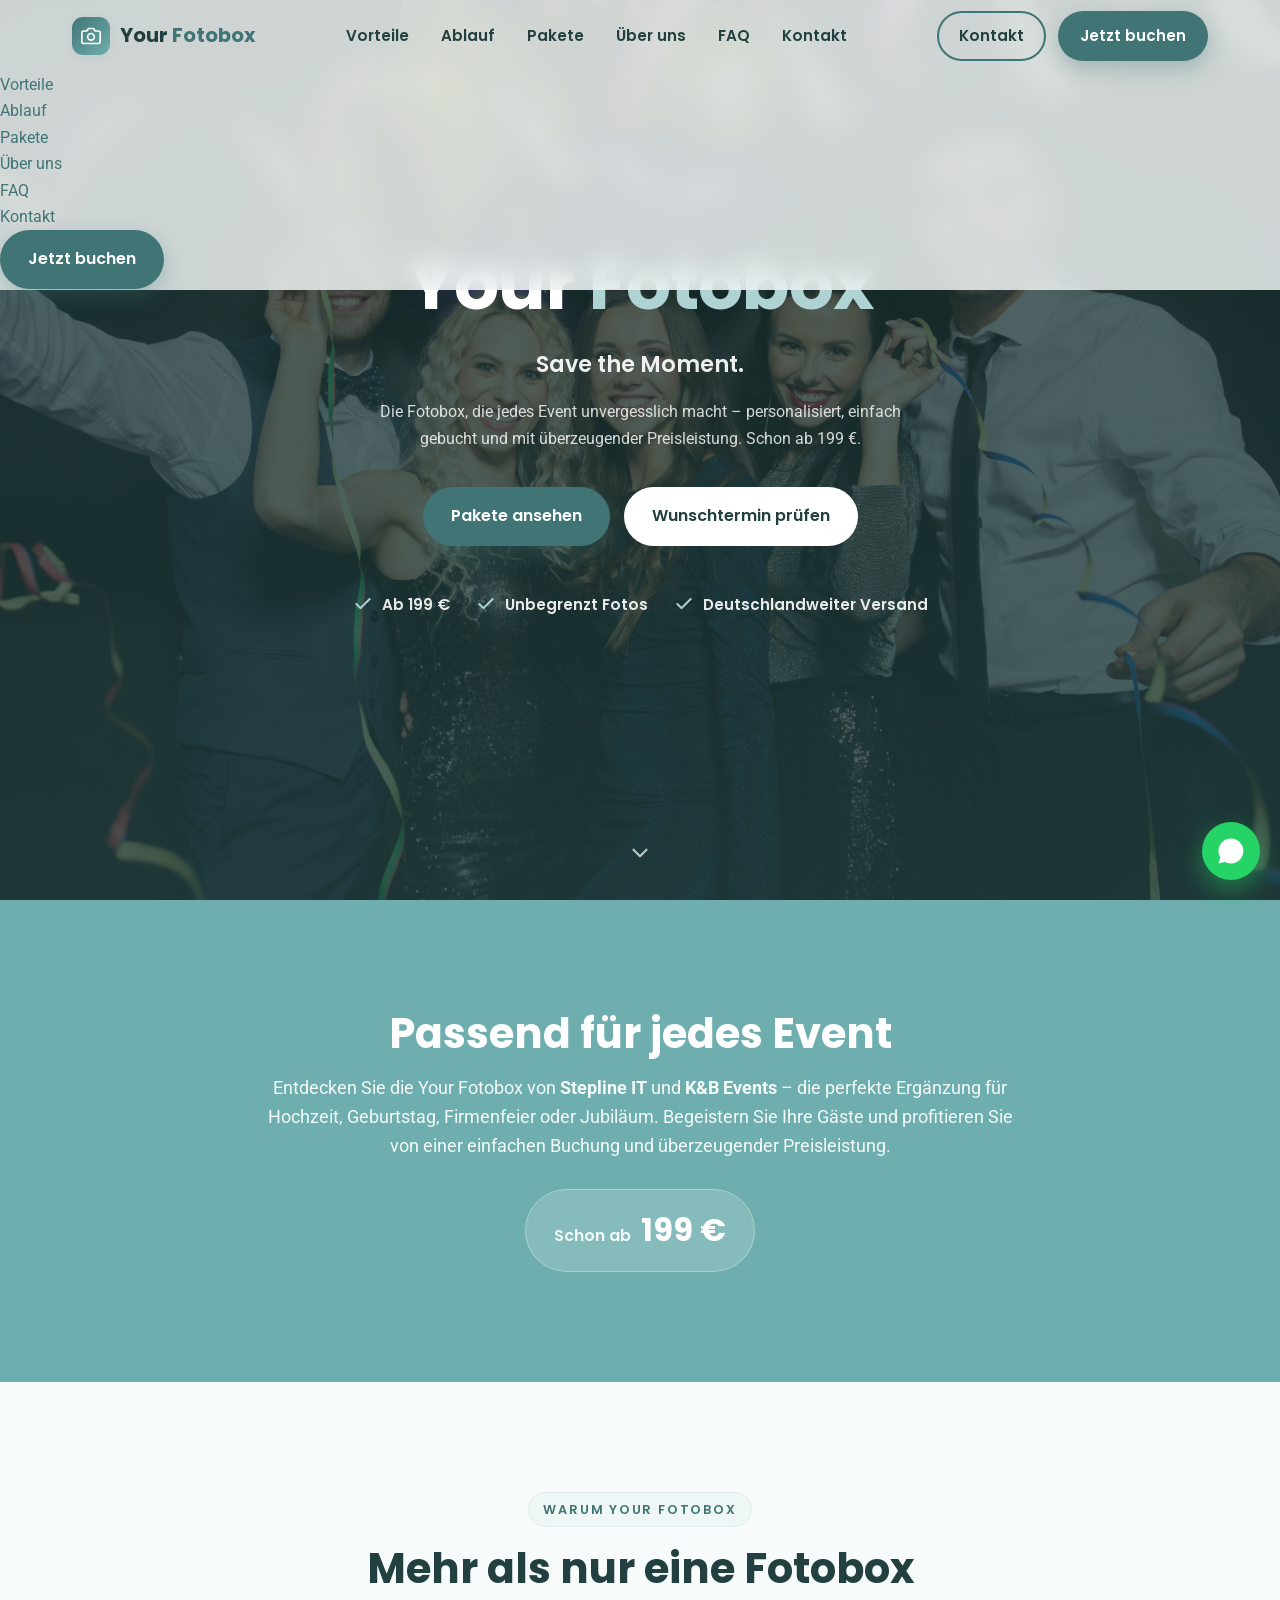
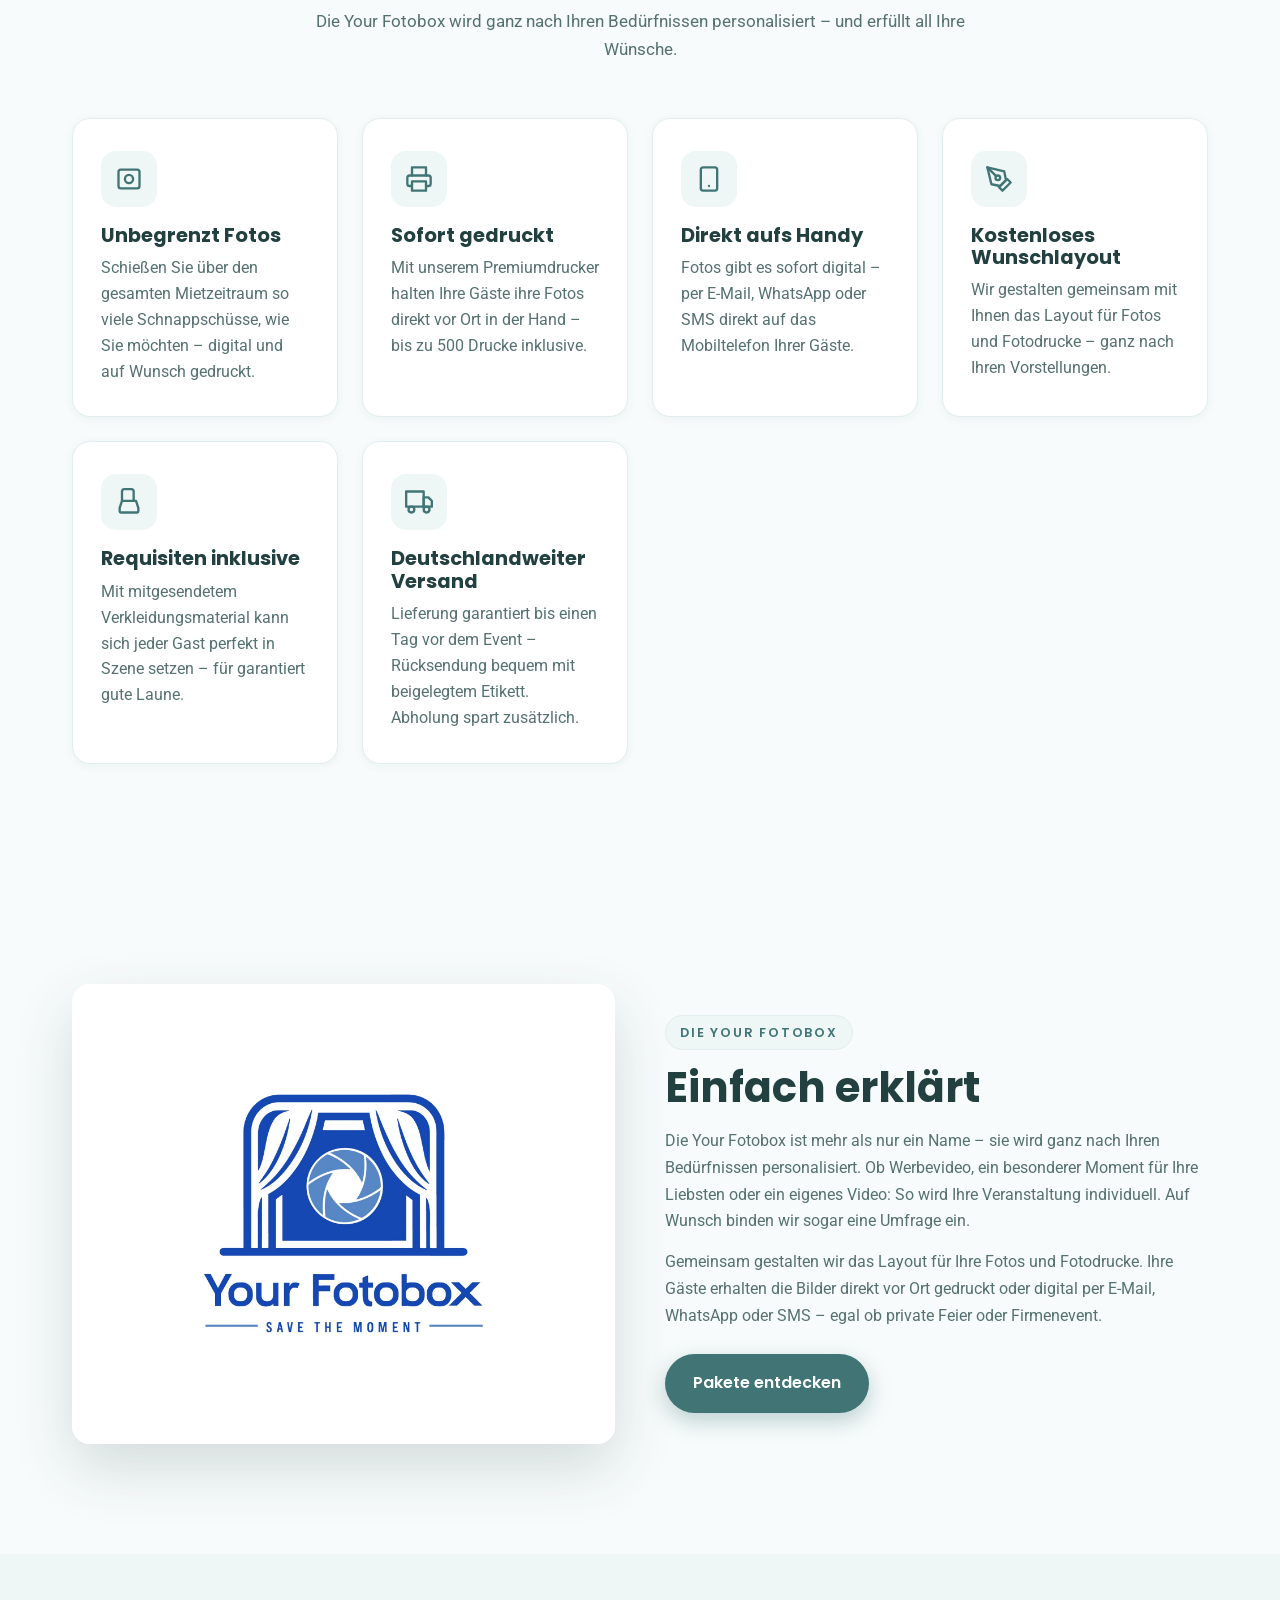
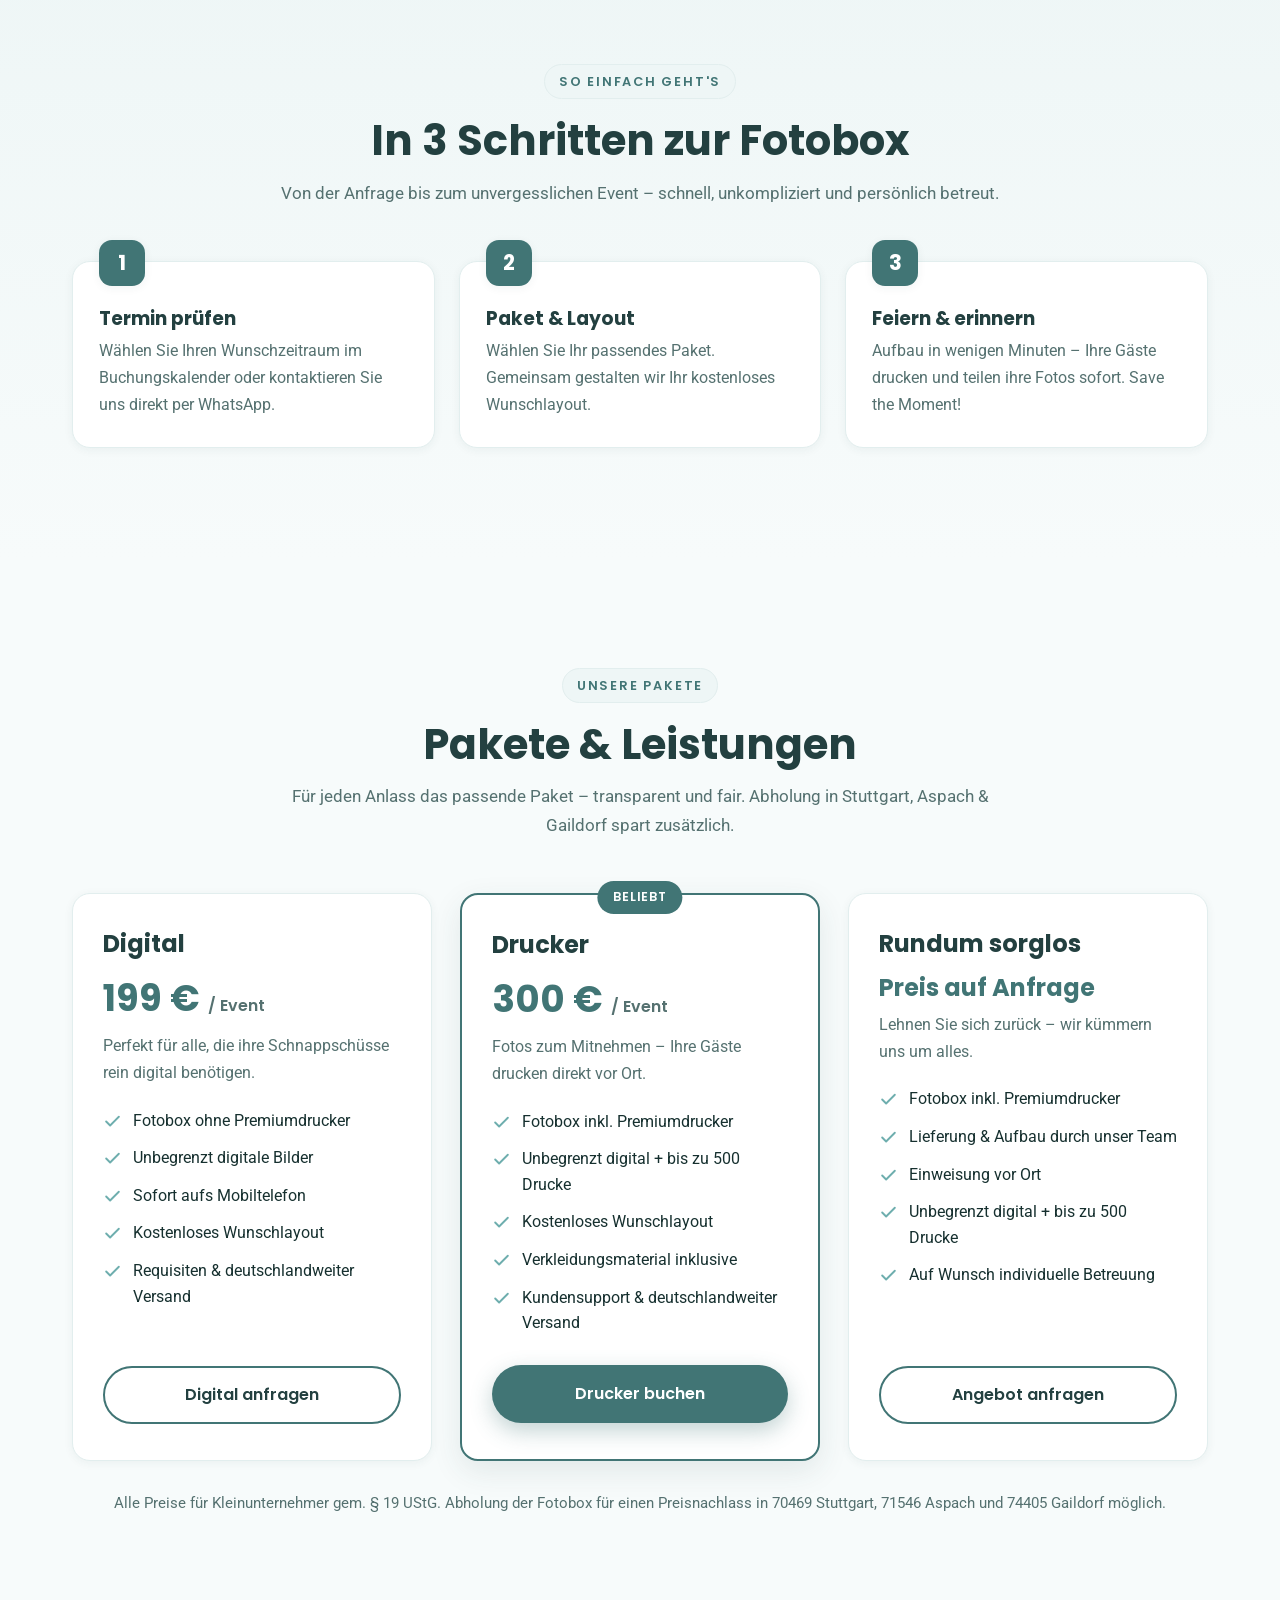
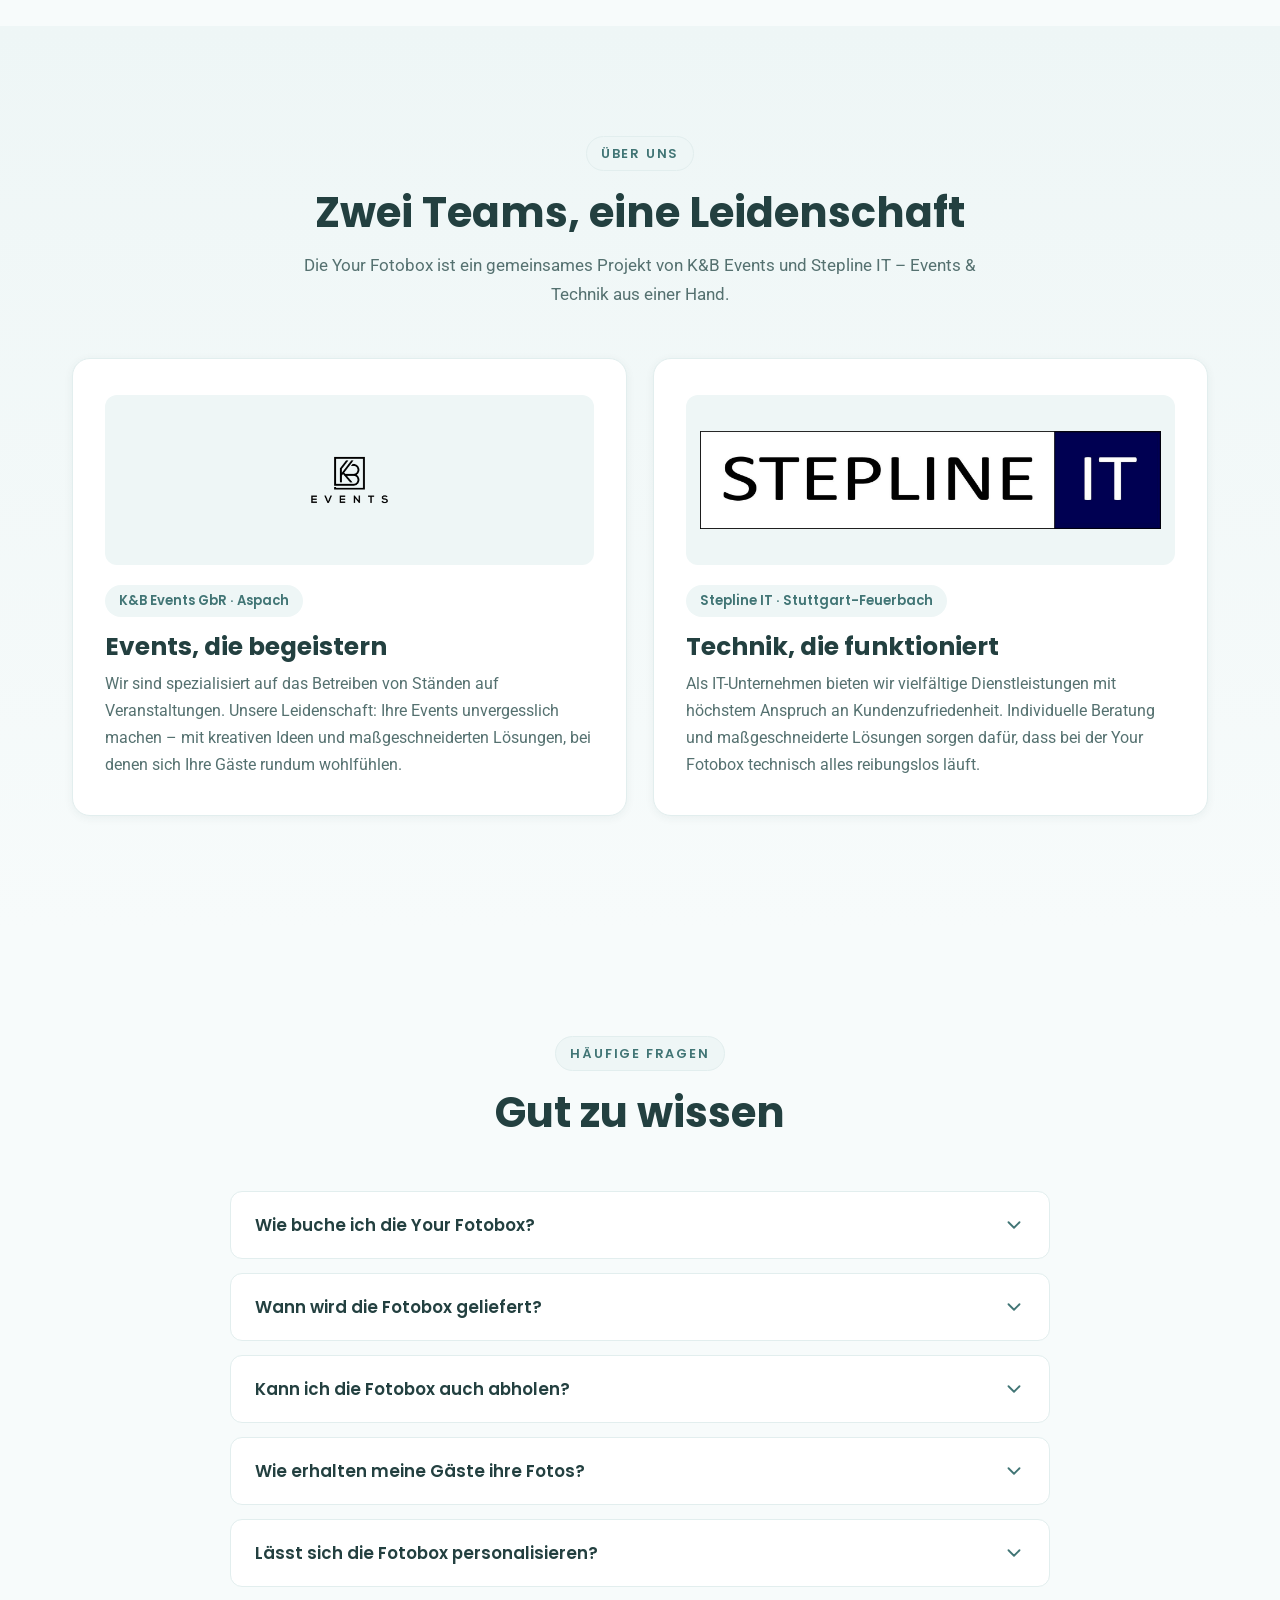
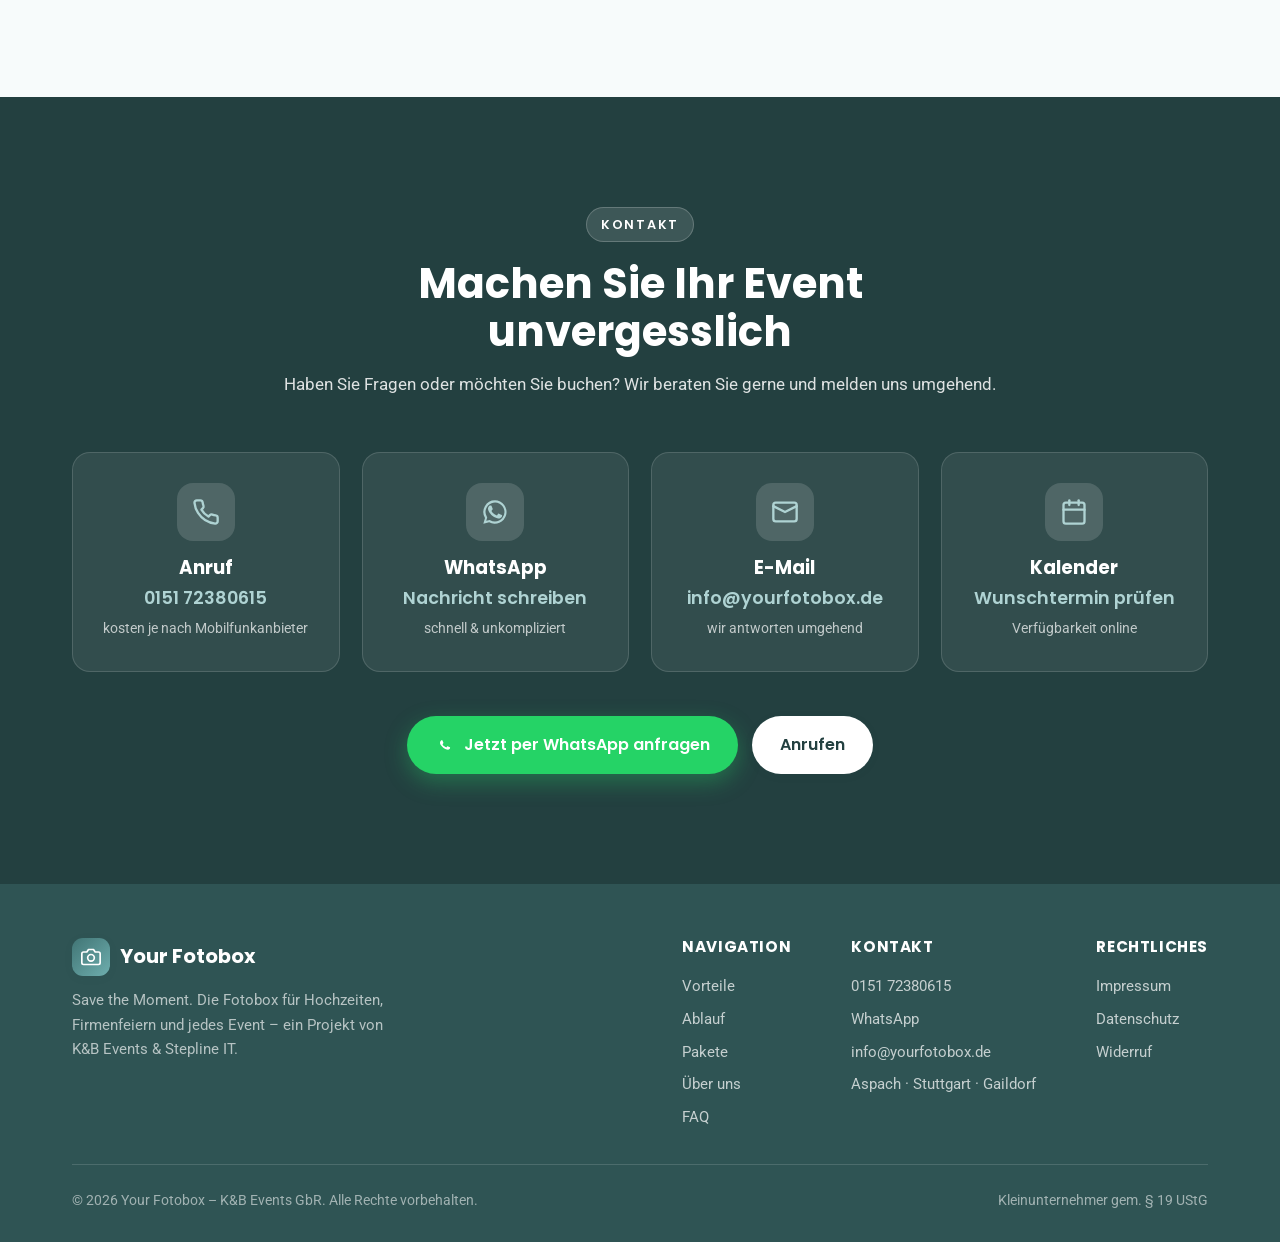
==== commit 4f00c522: "Originalbilder der Webseite übernehmen (Hero, Produkt, Über uns)" ====
--- a/index.html
+++ b/index.html
@@ -79,7 +79,7 @@
   <!-- ============ HERO ============ -->
   <section class="hero" id="top">
     <div class="hero-bg" aria-hidden="true">
-      <img src="https://images.unsplash.com/photo-1511795409834-ef04bbd61622?auto=format&fit=crop&w=1920&q=80" alt="" loading="eager">
+      <img src="images/hero.jpg" alt="" loading="eager">
     </div>
     <div class="hero-inner">
       <h1>Your <span class="accent">Fotobox</span></h1>
@@ -158,6 +158,22 @@
           <p>Lieferung garantiert bis einen Tag vor dem Event – Rücksendung bequem mit beigelegtem Etikett. Abholung spart zusätzlich.</p>
         </div>
 
+      </div>
+    </div>
+  </section>
+
+  <!-- ============ SHOWCASE ============ -->
+  <section class="showcase">
+    <div class="container showcase-grid">
+      <div class="showcase-media reveal">
+        <img src="images/fotobox.jpg" alt="Die Your Fotobox" loading="lazy">
+      </div>
+      <div class="showcase-text reveal">
+        <span class="eyebrow">Die Your Fotobox</span>
+        <h2>Einfach erklärt</h2>
+        <p>Die Your Fotobox ist mehr als nur ein Name – sie wird ganz nach Ihren Bedürfnissen personalisiert. Ob Werbevideo, ein besonderer Moment für Ihre Liebsten oder ein eigenes Video: So wird Ihre Veranstaltung individuell. Auf Wunsch binden wir sogar eine Umfrage ein.</p>
+        <p>Gemeinsam gestalten wir das Layout für Ihre Fotos und Fotodrucke. Ihre Gäste erhalten die Bilder direkt vor Ort gedruckt oder digital per E-Mail, WhatsApp oder SMS – egal ob private Feier oder Firmenevent.</p>
+        <a href="#pakete" class="btn btn-primary">Pakete entdecken</a>
       </div>
     </div>
   </section>
@@ -249,11 +265,13 @@
       </div>
       <div class="about-grid">
         <div class="about-card reveal">
+          <img class="about-img" src="images/kundb-events.png" alt="K&amp;B Events" loading="lazy">
           <span class="chip">K&amp;B Events GbR · Aspach</span>
           <h3>Events, die begeistern</h3>
           <p>Wir sind spezialisiert auf das Betreiben von Ständen auf Veranstaltungen. Unsere Leidenschaft: Ihre Events unvergesslich machen – mit kreativen Ideen und maßgeschneiderten Lösungen, bei denen sich Ihre Gäste rundum wohlfühlen.</p>
         </div>
         <div class="about-card reveal">
+          <img class="about-img" src="images/stepline-it.jpg" alt="Stepline IT" loading="lazy">
           <span class="chip">Stepline IT · Stuttgart-Feuerbach</span>
           <h3>Technik, die funktioniert</h3>
           <p>Als IT-Unternehmen bieten wir vielfältige Dienstleistungen mit höchstem Anspruch an Kundenzufriedenheit. Individuelle Beratung und maßgeschneiderte Lösungen sorgen dafür, dass bei der Your Fotobox technisch alles reibungslos läuft.</p>
--- a/styles.css
+++ b/styles.css
@@ -169,6 +169,19 @@
 .feature h3 { font-size: 1.22rem; margin-bottom: 8px; }
 .feature p { font-size: .98rem; }
 
+/* ---------- Showcase ---------- */
+.showcase-grid { display: grid; grid-template-columns: 1fr 1fr; gap: 50px; align-items: center; }
+.showcase-media { border-radius: var(--radius); overflow: hidden; box-shadow: var(--shadow-lg); }
+.showcase-media img { width: 100%; height: 100%; max-height: 460px; object-fit: cover; display: block; }
+.showcase-text .eyebrow { margin-bottom: 14px; }
+.showcase-text h2 { margin-bottom: 16px; }
+.showcase-text p { margin-bottom: 14px; }
+.showcase-text .btn { margin-top: 10px; }
+@media (max-width: 820px) {
+  .showcase-grid { grid-template-columns: 1fr; gap: 28px; }
+  .showcase-media img { max-height: 320px; }
+}
+
 /* ---------- How it works ---------- */
 .how { background: linear-gradient(180deg, var(--mint-50), var(--bg)); }
 .steps { display: grid; grid-template-columns: repeat(auto-fit, minmax(240px, 1fr)); gap: 24px; counter-reset: step; }
@@ -208,6 +221,7 @@
 /* ---------- About ---------- */
 .about-grid { display: grid; grid-template-columns: repeat(auto-fit, minmax(300px, 1fr)); gap: 26px; }
 .about-card { background: #fff; border: 1px solid var(--border); border-radius: var(--radius); padding: 36px 32px; box-shadow: var(--shadow-sm); }
+.about-img { width: 100%; height: 170px; object-fit: contain; object-position: center; background: var(--mint-50); border-radius: var(--radius-sm); margin-bottom: 20px; padding: 14px; }
 .about-card .chip { display: inline-block; font-family: var(--head); font-weight: 600; font-size: .82rem; color: var(--teal); background: var(--mint-50); padding: 5px 14px; border-radius: 999px; margin-bottom: 16px; }
 .about-card h3 { margin-bottom: 10px; }
 .about-lead { text-align: center; max-width: 720px; margin: 0 auto 50px; }
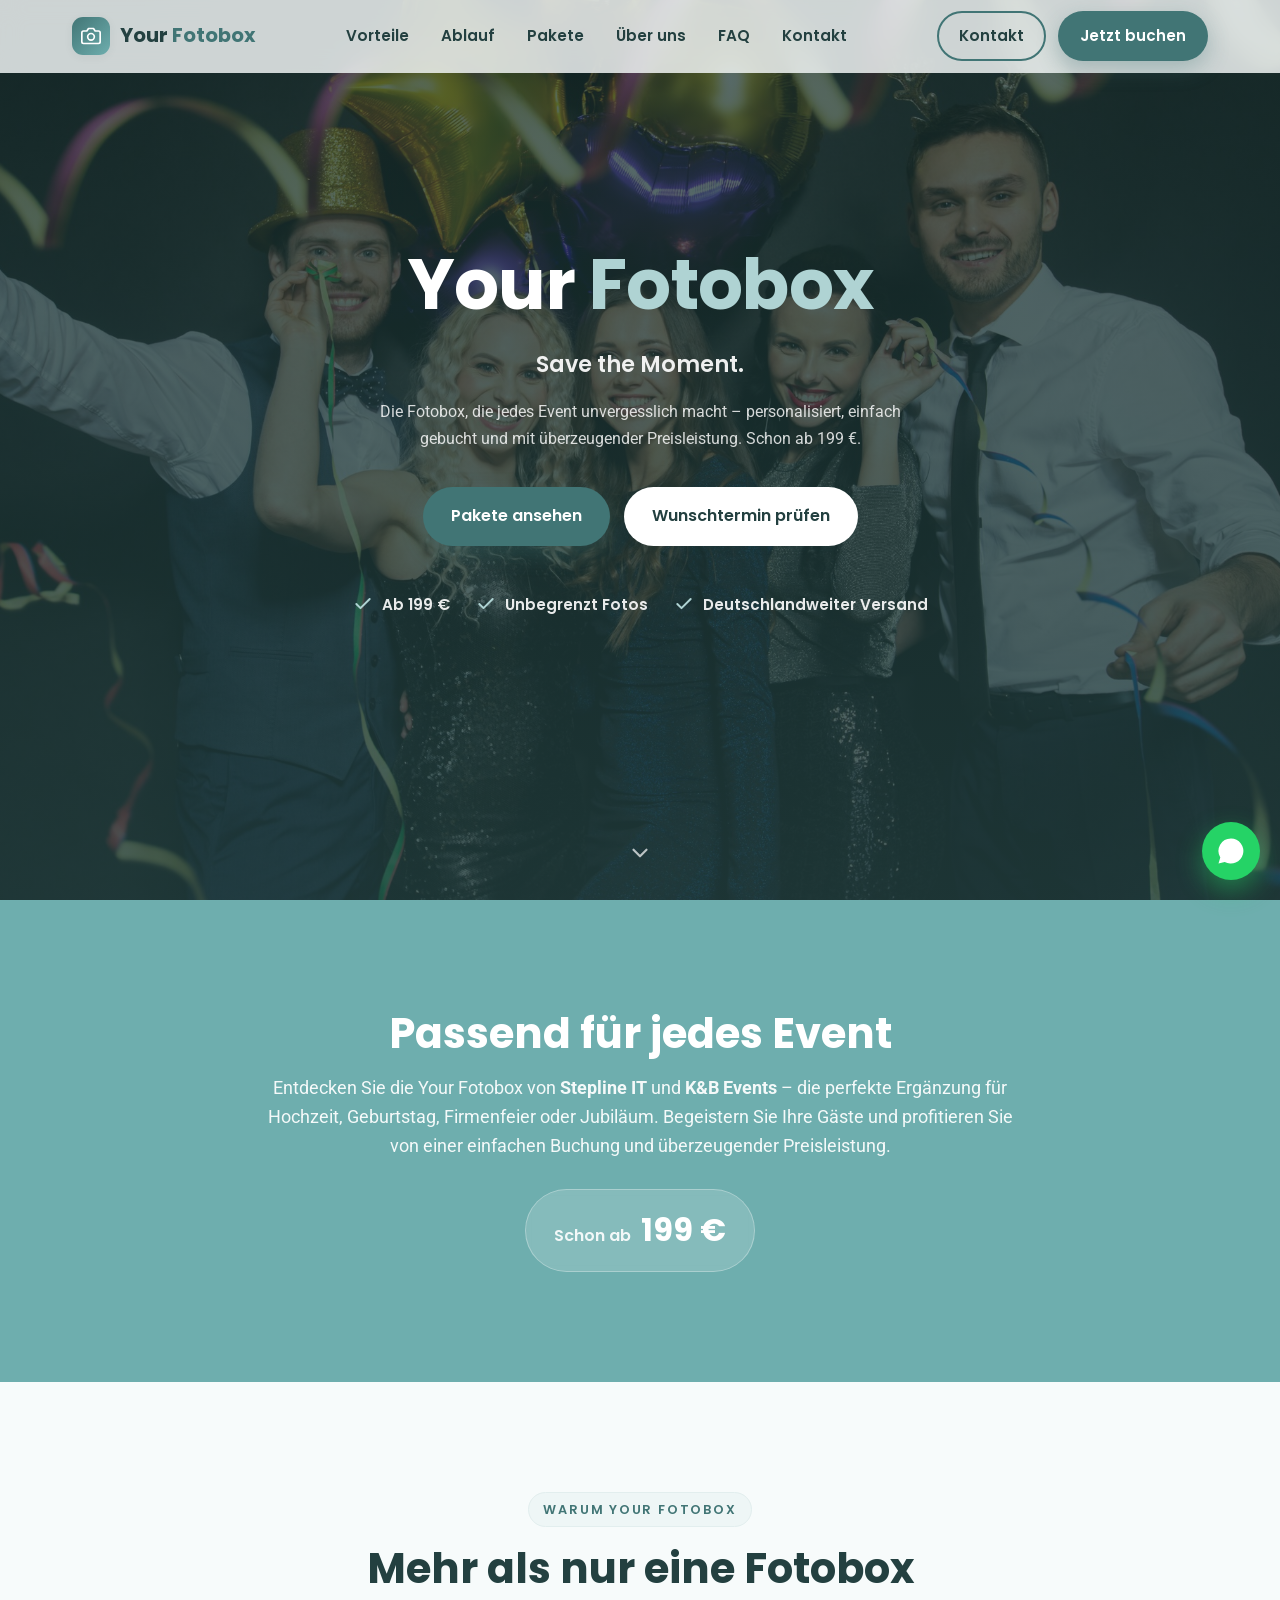
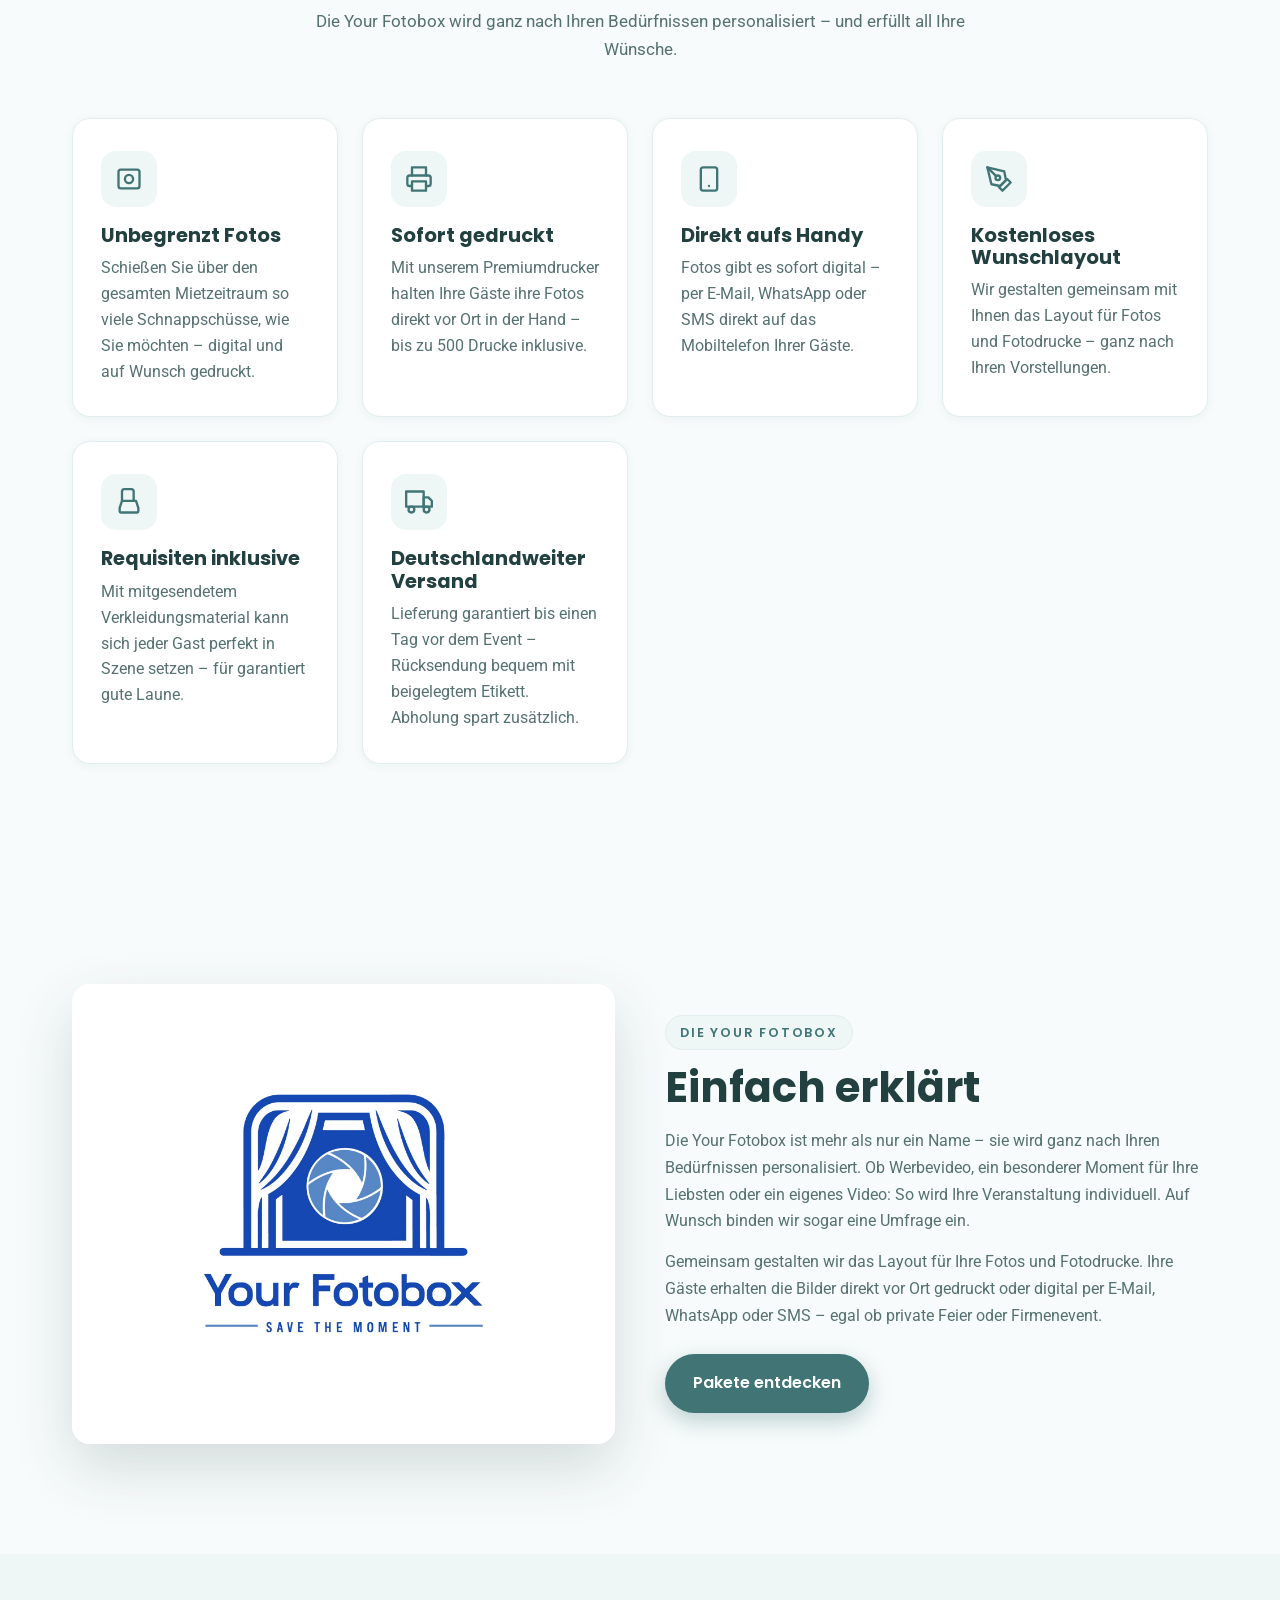
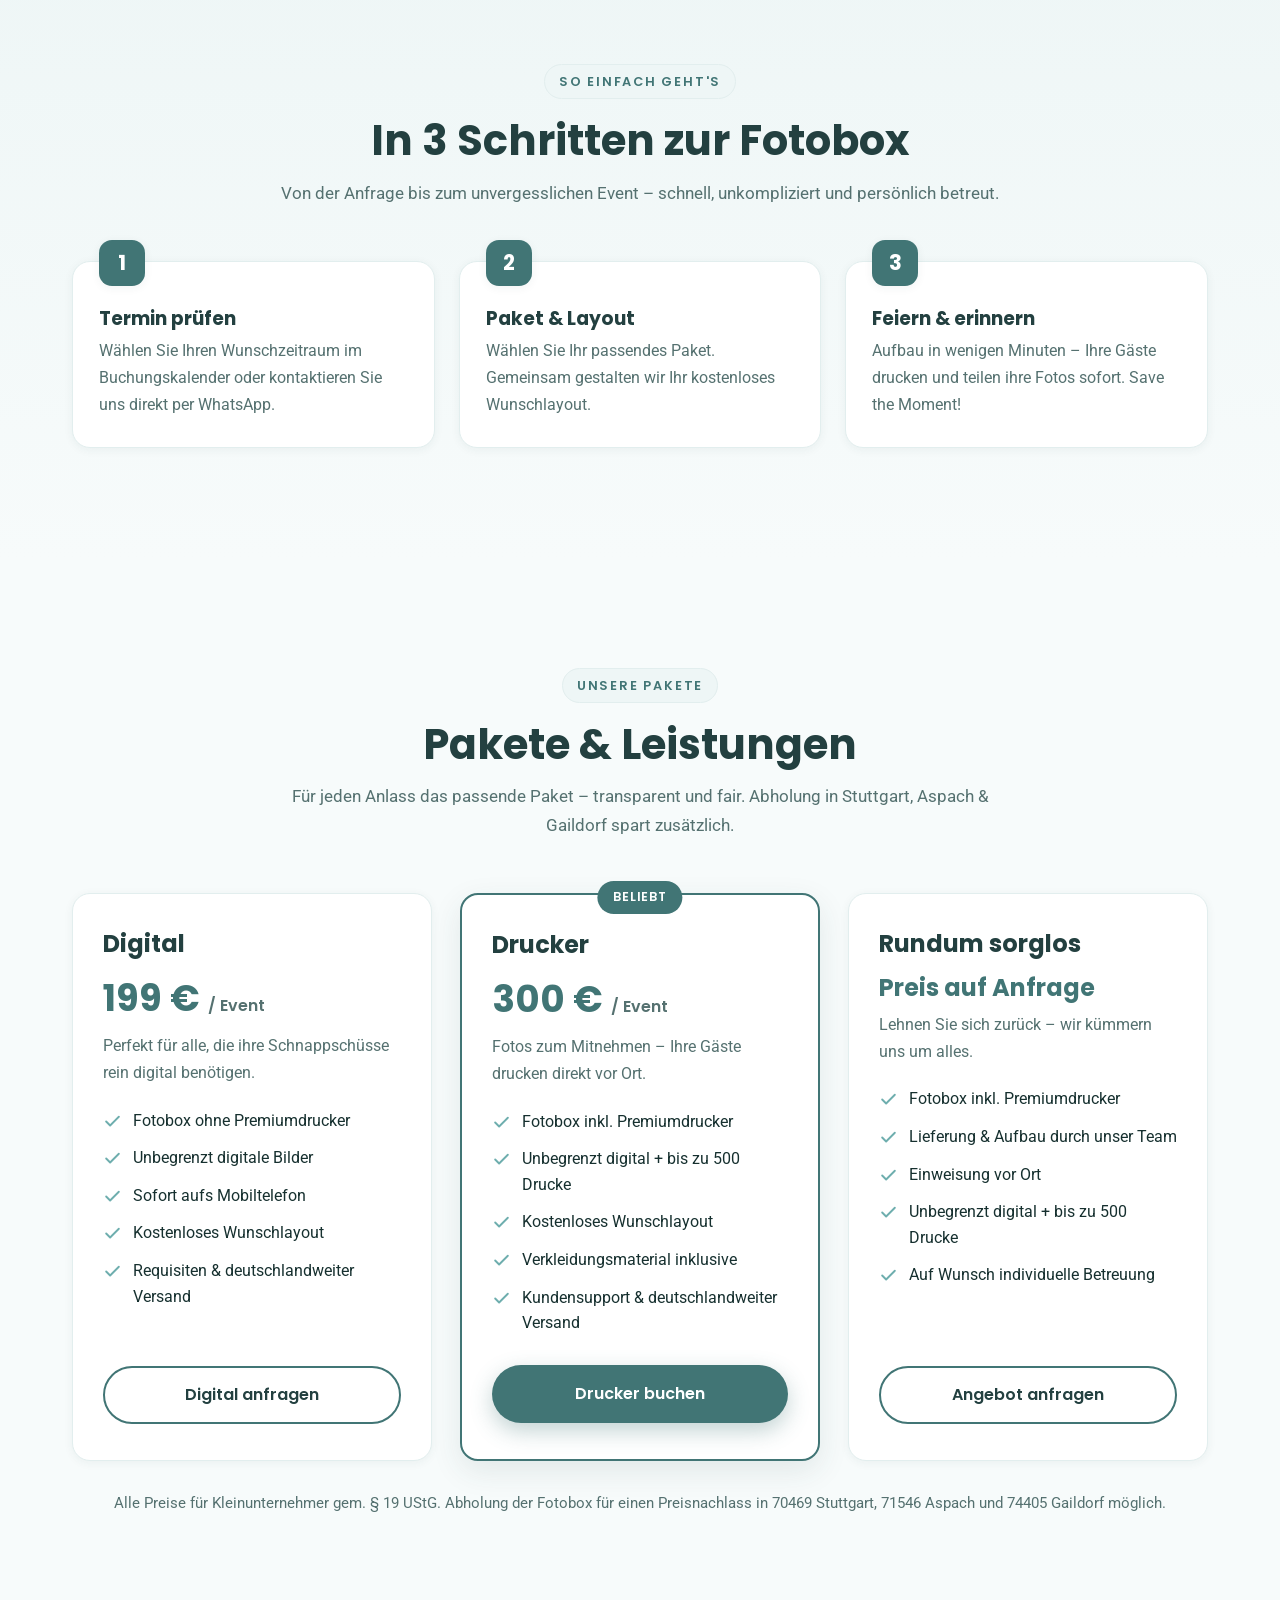
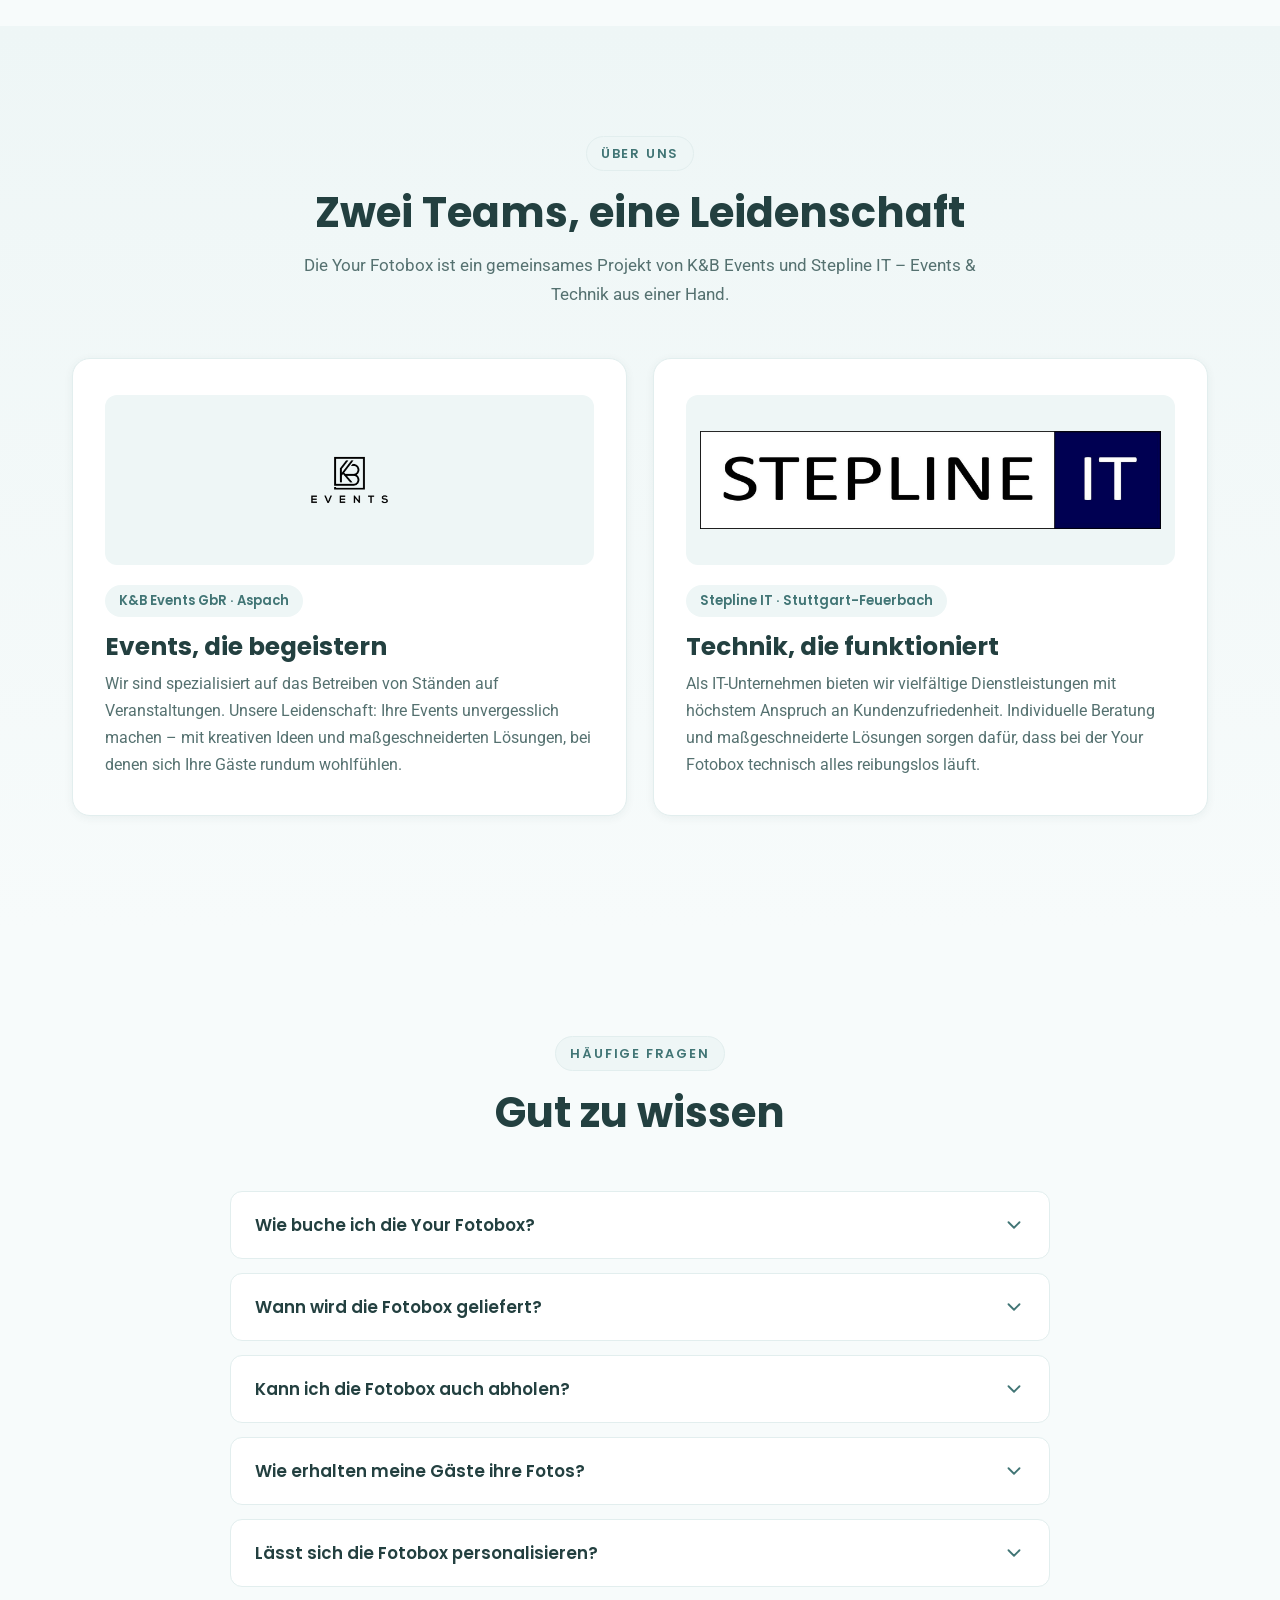
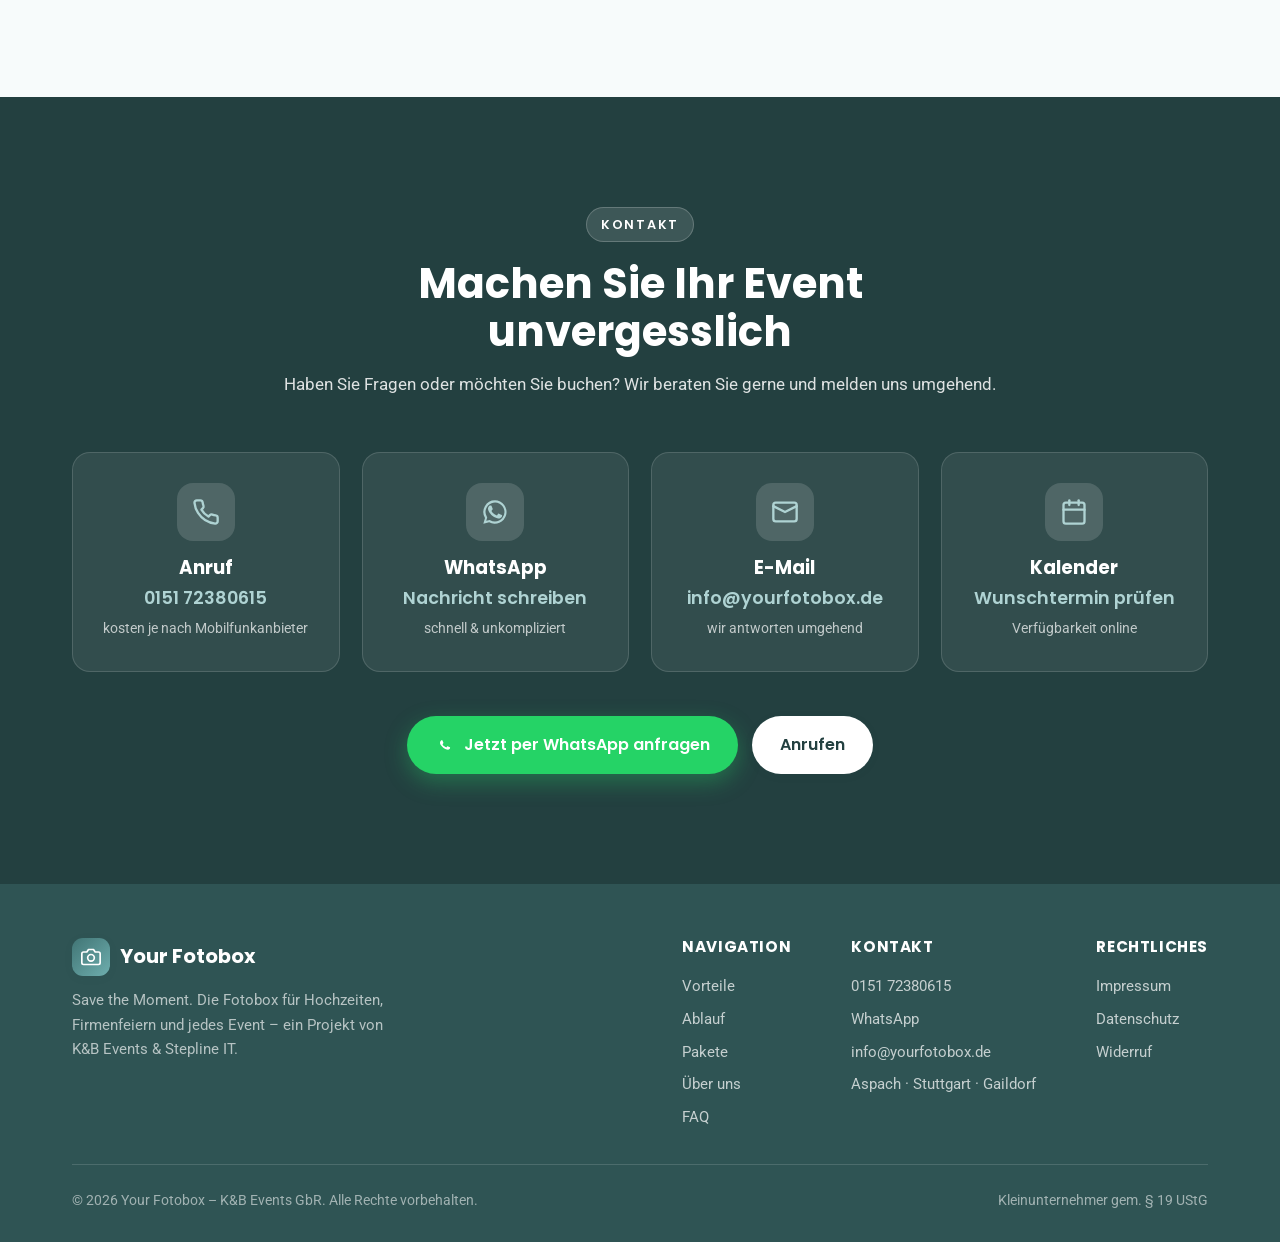
==== commit e748ef3d: "Header-Fix abgesichert (!important) + Cache-Busting styles.css?v=2" ====
--- a/index.html
+++ b/index.html
@@ -15,7 +15,7 @@
   <link rel="preconnect" href="https://fonts.googleapis.com">
   <link rel="preconnect" href="https://fonts.gstatic.com" crossorigin>
   <link href="https://fonts.googleapis.com/css2?family=Poppins:wght@600;700&family=Roboto:wght@400;500;700&display=swap" rel="stylesheet">
-  <link rel="stylesheet" href="styles.css">
+  <link rel="stylesheet" href="styles.css?v=2">
 
   <script type="application/ld+json">
   {
--- a/styles.css
+++ b/styles.css
@@ -113,6 +113,9 @@
 .nav-cta { display: flex; align-items: center; gap: 12px; }
 .nav-cta .btn { padding: 10px 20px; font-size: .95rem; }
 
+/* Mobiles Menü: standardmäßig komplett ausgeblendet, nur in der mobilen Ansicht aktiv */
+.nav-mobile { display: none !important; }
+
 .burger { display: none; background: none; border: none; cursor: pointer; width: 44px; height: 44px; border-radius: 10px; }
 .burger span { display: block; width: 24px; height: 2.5px; background: var(--teal-700); margin: 5px auto; border-radius: 2px; transition: .3s; }
 .burger.open span:nth-child(1) { transform: translateY(7.5px) rotate(45deg); }
@@ -298,6 +301,7 @@
   .nav-links, .nav-cta .btn-ghost { display: none; }
   .burger { display: block; }
   .nav-mobile {
+    display: block !important;
     position: fixed; inset: 72px 0 auto 0; background: #fff; border-bottom: 1px solid var(--border);
     box-shadow: var(--shadow); transform: translateY(-120%); transition: transform .3s ease; z-index: 99;
   }
